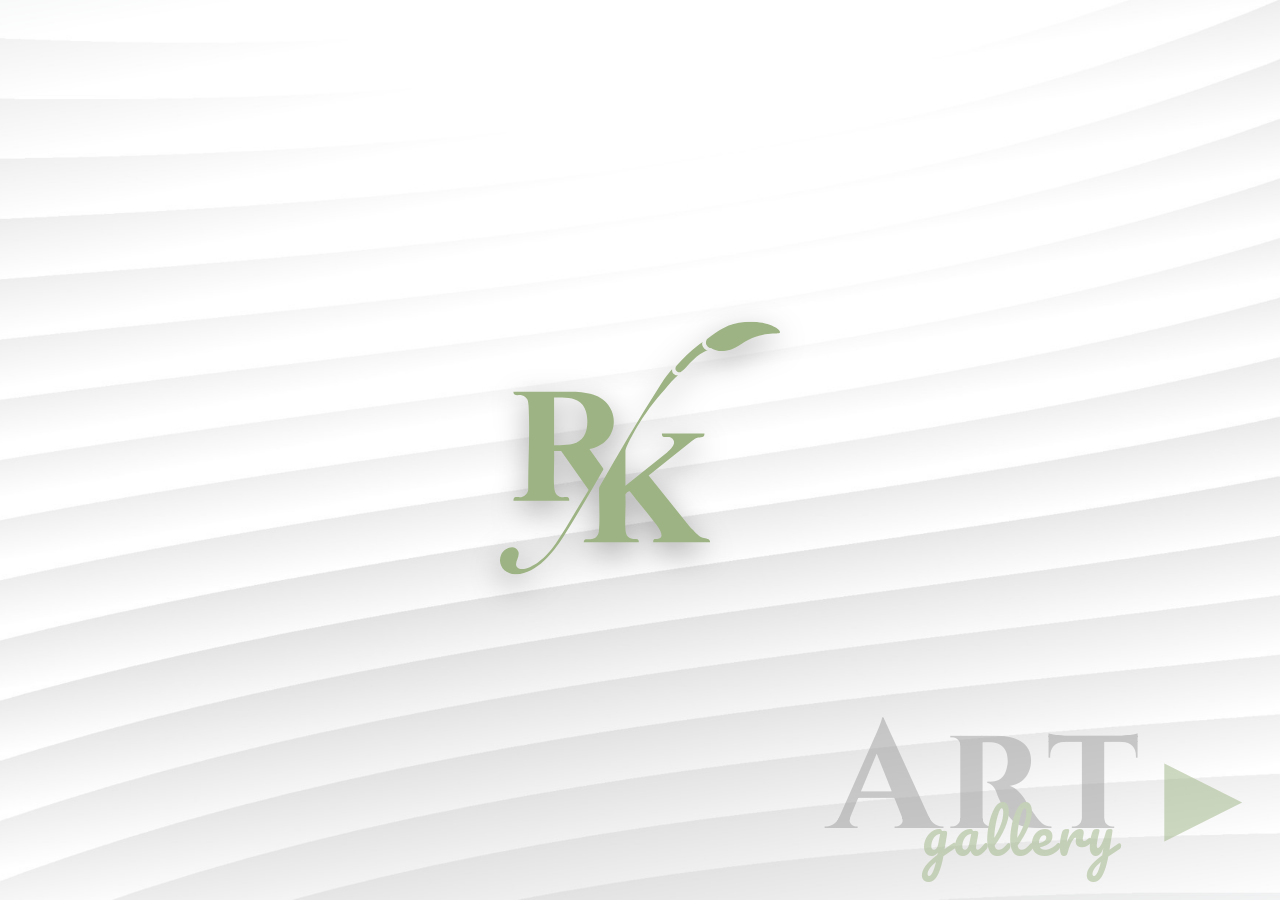
==== index.html @ e7fe12ae "IOS chnages hopefully" ====
<!DOCTYPE html>
<html lang="en">
<head>
    <meta charset="UTF-8" />
    <meta name="viewport" content="width=device-width, initial-scale=1.0" />
    <title>Rachel Klompas Art & Design</title>
    <link rel="stylesheet" href="style.css" />
   <link href="https://fonts.googleapis.com/css2?family=Cinzel:wght@400;600;700&family=Montserrat:wght@300;400;500;600&family=Pacifico&display=swap" rel="stylesheet">
   <meta name="format-detection" content="telephone=no, date=no, email=no, address=no">
</head>
<body class="index-body"> 
    
    <div class="global-fixed-bg"></div>

    <div class="split-container">

        <a href="gallery.html" class="split-panel art-panel">
            <div class="panel-content">
                <div class="main-word-row">
                    <div class="text-stack">
                        <h2>Art</h2>
                        <h3 class="sub-word">Gallery</h3>
                    </div>
                    <span class="arrow">&#9654;&#xFE0E;</span>
                </div>
            </div>
        </a>

        <div class="center-logo" id="main-logo">
            <svg id="Layer_1" data-name="Layer 1" xmlns="http://www.w3.org/2000/svg" viewBox="0 0 230.53 207.94">
              
              <g class="logo-design-half">
                  <path d="M91.86,73.23c-5.23-13.07-19.35-15.22-31.85-15.64H11.11c-.42,4.13,4.03,2.46,6.64,2.88,1.78.31,4.08,1.94,4.81,3.61.73,1.62.94,4.92,1.05,6.8,1.1,22.07-.58,45.34-.37,67.47-.21,2.88-3.03,5.6-5.81,6.07-2.72.42-6.69-1.31-6.33,2.88h45.92c.31-4.13-3.4-2.51-6.07-2.82-5.18-.68-6.17-4.71-6.43-9.2-.58-9.41.42-19.4,0-28.92h5.81l22.54,31.9-.05.58c-8.47,13.55-16.26,27.88-25.16,41.11-4.6,6.96-9.62,13.39-16.47,18.25-3.61,2.51-12.97,7.95-16.84,4.13-3.61-3.56,2.67-8.73.63-13.44-2.72-6.12-11.51-2.61-13.81,2.41-4.03,8.84,2.82,17.26,12.24,16.63,17.26-1.1,30.18-17.78,38.75-30.96,11.66-17.94,22.17-36.71,32.95-55.23l-.26-1.15-11.24-15.79c15.17-2.41,24.16-16.94,18.25-31.54ZM69.01,94.36c-5.23,8.21-15.95,7.22-24.48,7.27v-39.33c7.9.05,17.99-.73,23.43,6.07,4.97,6.22,5.23,19.4,1.05,25.99Z"/>
                  <path d="M167.12,16.45s-2.3,1.6-3.98,2.86c-6.59,4.92-12.48,10.96-17.66,16.76-.74.69-1.65,2.65-.37,4.21,2.14,2.6,4.09.85,4.51.51,2.2-1.87,2.56-2.39,3.86-3.6,3.14-2.93,8.21-9.87,17.1-13.64.21-.05.15-.26.36-.31,0,0-1.74.72-3.55-2.26-1.89-3.11-.28-4.53-.28-4.53Z"/>
              </g>

              <g class="logo-art-half">
                  <path d="M125.91,163.56c-6.07-7.95-12.66-15.48-18.72-23.48-.63-1.67-3.82,1.57-3.92,2.04.52,9.41-.63,19.46,0,28.76.26,3.92,1.31,7.01,5.54,7.9,2.35.52,5.81-.89,5.44,2.88h-45.34c.21-3.61,2.82-2.25,5.44-2.51,3.97-.42,6.69-2.61,7.06-6.69,1.05-11.56,0-23.95.16-35.62l.26-.84c16-27.88,32.06-55.75,49.47-82.74,3.61-5.65,5.91-9.18,10.52-14.35,0,0-.49,2.29.78,3.63,1.7,1.8,3.93,1.6,3.93,1.6-5.81,5.02-8.47,9.19-13.23,14.41-9.04,9.9-17.63,22.86-24.11,34.47-1.31,2.35-5.91,10.93-5.91,13.18v28.92l34.26-27.51c2.41-2.46,7.69-6.54,5.13-10.46-.58-.94-2.3-1.99-3.4-2.2-2.72-.58-6.12,1.2-5.96-2.98h34.99c.37,3.92-3.35,2.77-5.91,3.61-1.46.47-2.88,1.62-4.18,2.41l-35.82,28.55,34.2,42.62c3.24,2.88,6.22,7.16,10.3,8.79,2.61.99,6.07.26,6.12,3.71h-46.86c-.21-3.61,1.83-2.41,4.08-2.93,7.37-1.67-2.2-12.39-4.29-15.17Z"/>
                  <path d="M170.48,19.85c1.85,2.38,2.95,1.66,4.2,2.35,3.55,1.95,11.85,4.46,23.77-3.7,17.21-11.82,31.17-7.64,32.01-9.73,1.1-2.93-11.51-10.04-28.76-8.58-14.02,1.2-21.29,6.49-31.17,14.07,0,0-2.17,2.86-.05,5.58Z"/>
              </g>
              
            </svg>
        </div>
        
    </div>
    

    <script src="index.js"></script>
</body>
</html>
---- style.css ----
:root {
    --bg-color: #fdfdfd;
    --text-color: #111111;
    --brand-green: #9db383;
    --brand-grey: #626262; 
}

/* Force iOS to respect your Mahogany/Brand colors on all text and links */
a, button, p, h1, h2, span, div {
    color: inherit;
    text-decoration: none;
    -webkit-text-fill-color: initial; /* Overrides iOS specific text fills */
}

* {
    margin: 0;
    padding: 0;
    box-sizing: border-box;
}

html, body {
    width: 100%;
    background: var(--bg-color);
    color: var(--text-color);
    font-family: 'Montserrat', sans-serif;
    overflow-x: hidden; 
}

h1, h2, h3, h4, h5, h6 {
    font-family: 'Cinzel', serif;
    color: var(--brand-green);
}

/* =========================================
   GLOBAL FIXED BACKGROUND (ALL PAGES)
   ========================================= */
.global-fixed-bg {
    position: fixed;
    top: 0; left: 0;
    width: 100vw; height: 100vh;
    z-index: 0; /* Sits at the very back of every page */
    display: flex;
    align-items: center; justify-content: center;
    background-image: url('./Paintings/background.jpg'); /* KEEP YOUR FILE NAME HERE */
    background-size: cover;
    background-position: center;
    background-repeat: no-repeat;
}

/* =========================================
   GLOBAL BACK BUTTON
   ========================================= */
.back-home-btn {
    position: fixed;
    top: 30px;
    left: 40px;
    
    /* THE FIXES: */
    z-index: 9000; /* Bumped WAY up to bypass the 3D viewport and Gallery containers */
    pointer-events: auto; /* Strictly forces the browser to register clicks here */
    cursor: pointer;
    
    text-decoration: none;
    display: flex;
    align-items: center;
    gap: 8px;
    font-family: 'Cinzel', serif;
    font-size: 1.2rem;
    color: var(--brand-green);
    font-weight: 700;
    letter-spacing: 2px;
    transition: color 0.3s ease, transform 0.3s ease;
}

/* Hover Effect */
.back-home-btn:hover {
    color: var(--brand-green);
    transform: translateX(-5px); 
}

/* Mobile sizing */
@media (max-width: 768px) {
    .back-home-btn {
        top: 20px;
        left: 20px;
        font-size: 1rem;
    }
}

/* =========================================
   GALLERY PAGE STYLES
   ========================================= */
#gallery-container {
    position: relative;
    z-index: 1; /* Ensures the art scrolls ON TOP of the fixed image */
    display: flex; flex-direction: column; width: 100%; padding: 50px 0; 
}

.bg-watermark {
    font-size: 16vw; 
    letter-spacing: 5px;
    opacity: 0.05; 
    color: var(--brand-green);
    font-family: 'Cinzel', serif;
    white-space: nowrap;
    user-select: none;
}

.bg-title { 
    position: absolute; 
    top: 50%; 
    left: 50%; 
    transform: translate(-50%, -50%); 
    font-size: 16vw; 
    letter-spacing: 5px; 
    opacity: 0.1; 
    color: var(--brand-grey); 
    font-family: 'Cinzel', serif; 
    z-index: 0; 
    white-space: nowrap; 
    pointer-events: none; 
    user-select: none; 
}

.art-panel { position: relative; width: 100vw; min-height: 90vh; display: flex; align-items: center; justify-content: center; padding: 4rem 0; }
.art-bounding-box { display: flex; align-items: center; justify-content: space-between; width: 95%; max-width: 1600px; padding: 0 2rem; }
.art-bounding-box.reverse { flex-direction: row-reverse; }

.image-carousel { 
    position: relative; 
    z-index: 2; 
    width: 55%; 
    height: 80vh; 
    display: flex; 
    justify-content: center; 
    align-items: center; 
}

.art-image { max-height: 100%; max-width: 100%; object-fit: contain; box-shadow: 0 20px 50px rgba(0, 0, 0, 0.15); border-radius: 4px; cursor: pointer; transition: transform 0.3s ease; }
.art-image:hover { transform: scale(1.02); }

.museum-plaque { 
    position: relative;
    z-index: 2; 
    width: 35%; 
    background: rgba(255,255,255,0.9); 
    border-left: 4px solid var(--brand-green); 
    box-shadow: 0 10px 40px rgba(0, 0, 0, 0.08); 
    padding: 4rem; 
    backdrop-filter: blur(5px); 
}
.museum-plaque h2 { font-family: 'Cinzel', serif; color: var(--brand-green); margin-bottom: 1rem; font-size: 3rem; }
.museum-plaque p { font-family: 'Montserrat', sans-serif; color: var(--brand-green); margin: 0; font-size: 1.5rem; font-weight: 500; }

/* --- UNIFIED NAVIGATION ARROWS --- */
.nav-arrow {
    background-color: var(--brand-green);
    color: var(--brand-grey);
    width: 60px;
    height: 60px;
    display: flex;
    justify-content: center;
    align-items: center;
    border-radius: 50%;
    cursor: pointer;
    font-size: 30px;
    transition: all 0.3s ease;
    user-select: none;
    box-shadow: 0 4px 10px rgba(0,0,0,0.15); 
}
.nav-arrow:hover {
    background-color: var(--brand-grey);
    color: var(--brand-green);
    transform: scale(1.05); 
}
.carousel-btn { position: absolute; top: 50%; z-index: 5; opacity: 0; }
.image-carousel:hover .carousel-btn { opacity: 1; }
.prev-btn { left: 15px; }
.next-btn { right: 15px; }

@media (max-width: 1024px) {
    .art-bounding-box, .art-bounding-box.reverse { flex-direction: column; gap: 2rem; }
    .image-carousel, .museum-plaque { width: 100%; height: auto; }
    .art-image { max-height: 60vh; }
    .museum-plaque { border-left: none; border-top: 4px solid var(--brand-green); padding: 2.5rem; }
}

/* =========================================
   NEW FULL-PAGE MODAL
   ========================================= */
.modal { 
    display: none; position: fixed; z-index: 9999; 
    left: 0; top: 0; width: 100vw; height: 100vh; 
    background-color: var(--bg-color); 
    overflow: hidden; 
}
.modal-bg-title {
    position: absolute; top: 50%; left: 50%; transform: translate(-50%, -50%);
    font-size: 18vw; font-family: 'Cinzel', serif; color: var(--brand-green);
    opacity: 0.05; z-index: 0; pointer-events: none; white-space: nowrap;
}
.modal-layout { display: flex; width: 100%; height: 100%; position: relative; z-index: 1; }
.modal-image-container { 
    width: 65%; height: 100%; display: flex; 
    justify-content: center; align-items: center; 
    padding: 4rem; position: relative;
}
#modalImage { max-width: 100%; max-height: 90vh; box-shadow: 0 20px 50px rgba(0, 0, 0, 0.2); }
.modal-plaque { 
    width: 35%; height: 100%; display: flex; flex-direction: column; 
    justify-content: center; padding: 4rem 6rem; 
    background: url('./Paintings/background.jpg'); border-left: 4px solid var(--brand-green); 
    box-shadow: -10px 0 30px rgba(0,0,0,0.05);
}
.modal-plaque h2 { font-size: 3.5rem; margin-bottom: 1.5rem; }
.modal-plaque p { font-size: 1.2rem; margin-bottom: 1rem; color: var(--text-color); font-weight: 500; }
.close { position: absolute; top: 30px; right: 40px; color: var(--brand-green); font-size: 60px; z-index: 10000; cursor: pointer; }
.modal-nav { 
    position: absolute; top: 50%; left: 0; width: 100%; 
    display: flex; justify-content: space-between; 
    transform: translateY(-50%); padding: 0 40px; z-index: 10; pointer-events: none; 
}
.modal-nav .nav-arrow { pointer-events: auto; }

@media (max-width: 1024px) {
    .modal { overflow-y: auto; }
    .modal-layout { flex-direction: column; height: auto; min-height: 100vh; }
    .modal-image-container { width: 100%; height: 60vh; padding: 4rem 1rem 2rem 1rem; }
    .modal-plaque { 
        width: 100%; height: auto; border-left: none; border-top: 4px solid var(--brand-green); 
        padding: 3rem 2rem; align-items: center; text-align: center; 
    }
    .modal-plaque h2 { font-size: 2.5rem; }
    .modal-bg-title { font-size: 26vw; top: 30%; }
    .close { 
        top: 15px; right: 20px; font-size: 50px; background: rgba(253, 253, 253, 0.7); 
        border-radius: 50%; width: 50px; height: 50px; display: flex; 
        justify-content: center; align-items: center; line-height: 1; 
    }
    .modal-nav { padding: 0 10px; }
}

/* =========================================
   INDEX PAGE STYLES (STRICTLY ISOLATED)
   ========================================= */
.index-body { margin: 0; overflow: hidden !important; height: 100vh !important; }
.index-body .split-container { position: relative; width: 100vw; height: 100vh; background-color: transparent; }
.index-body .split-panel { position: absolute; display: block; text-decoration: none; cursor: pointer; }
.index-body .design-panel { top: 0; left: 0; width: 50%; height: 100vh; z-index: 1; }
.index-body .art-panel { top: 0; right: 0; width: 50%; height: 100vh; z-index: 1; }

.index-body .panel-content { position: absolute; pointer-events: none; opacity: 0.5; white-space: nowrap; }
.index-body .main-word-row { display: flex; align-items: center; gap: 1.5vw; }
.index-body .text-stack { display: flex; flex-direction: column; align-items: flex-end; position: relative; }

.index-body .panel-content h2 { font-family: 'Cinzel', serif; color: #9c9c9c; margin: 0; line-height: 0.9; letter-spacing: 5px; position: relative; z-index: 1; transition: color 0.3s ease; }
.index-body .panel-content h3 { 
    font-family: 'Pacifico', cursive; 
    font-weight: 500; 
    letter-spacing: 4px; 
    text-transform: lowercase; /* Turns it into "baby letters" */
    color: var(--brand-grey); 
    position: relative; 
    z-index: 2; 
    transition: color 0.3s ease; /* Pulls the text slightly higher on the page */
    color: var(--brand-green);
}
.index-body .panel-content .arrow { font-family: 'Cinzel', serif; color: var(--brand-grey); transition: color 0.3s ease; }

.index-body .design-panel .panel-content { top: 2%; left: 3vw; }
.index-body .art-panel .panel-content { bottom: 2%; right: 3vw; }

.index-body .design-panel h2 { font-size: 8vw; }
.index-body .design-panel h3 { font-size: 4.5vw; margin-top: -5.5vw; margin-right: 2vw; } 
.index-body .design-panel .arrow { font-size: 8vw; }

.index-body .art-panel h2 { font-size: 12vw; }
.index-body .art-panel h3 { font-size: 4.5vw; margin-top: -5.5vw; margin-right: 2vw; } 
.index-body .art-panel .arrow { font-size: 8vw; }

.index-body .design-panel:hover h2, .index-body .design-panel:hover h3, .index-body .design-panel:hover .arrow { color: var(--brand-green); }
.index-body .art-panel:hover h2, .index-body .art-panel:hover h3, .index-body .art-panel:hover .arrow { color: var(--brand-green); }

.index-body .center-logo { position: absolute; top: 50%; left: 50%; transform: translate(-50%, -50%); z-index: 10; width: 280px; pointer-events: none; }
.index-body .center-logo svg { width: 100%; height: auto; filter: drop-shadow(0px 10px 15px rgba(0,0,0,0.3)); }
.index-body .center-logo svg path { fill: var(--brand-green); transition: fill 0.3s ease; }
.index-body .center-logo.hover-design .logo-design-half path { fill: var(--brand-grey); }
.index-body .center-logo.hover-art .logo-art-half path { fill: var(--brand-grey); }

@media (max-width: 768px) {
    .index-body .design-panel { top: 0; left: 0; width: 100vw; height: 50vh; }
    .index-body .art-panel { top: 50vh; left: 0; width: 100vw; height: 50vh; }
    .index-body .center-logo { width: 180px; }
    .index-body .design-panel h2 { font-size: 14vw; }
    .index-body .design-panel h3 { font-size: 3vw; margin-top: -2.5vw; margin-right: 2vw; }
    .index-body .design-panel .arrow { font-size: 7vw; }
    .index-body .art-panel h2 { font-size: 26vw; }
    .index-body .art-panel h3 { font-size: 5vw; margin-top: -4.5vw; margin-right: 3vw; }
    .index-body .art-panel .arrow { font-size: 12vw; }
    .index-body .design-panel .panel-content { top: auto; bottom: 100px; left: 50%; transform: translateX(-50%); }
    .index-body .art-panel .panel-content { bottom: auto; top: 100px; right: auto; left: 50%; transform: translateX(-50%); }
    .index-body .main-word-row { gap: 3vw; } 
}

@keyframes slideInLeft { from { transform: translateX(-100px); opacity: 0; } to { transform: translateX(0); opacity: 1; } }
@keyframes slideInRight { from { transform: translateX(100px); opacity: 0; } to { transform: translateX(0); opacity: 1; } }
.index-body .design-panel .main-word-row { animation: slideInLeft 1.2s cubic-bezier(0.2, 0.8, 0.2, 1) forwards; }
.index-body .art-panel .main-word-row { animation: slideInRight 1.2s cubic-bezier(0.2, 0.8, 0.2, 1) forwards; }

/* =========================================
   GLOBAL CONTACT WIDGET
   ========================================= */

/* --- THE ANIMATED GREETING --- */
.contact-greeting {
    position: absolute;
    right: 75px; /* Sits exactly to the left of the 60px bubble */
    bottom: 10px;
    background-color: var(--brand-mahogany);
    color: var(--brand-brass);
    padding: 12px 20px;
    border-radius: 20px;
    border-bottom-right-radius: 4px; /* Gives it a speech-bubble tail */
    font-family: 'Montserrat', sans-serif;
    font-weight: 500;
    font-size: 0.95rem;
    white-space: nowrap;
    box-shadow: 0 5px 15px rgba(0,0,0,0.15);
    pointer-events: none; /* User clicks pass through it */
    
    /* Animation initial state */
    opacity: 0;
    transform: translateX(30px) scale(0.8);
    transform-origin: right bottom;
    transition: all 0.6s cubic-bezier(0.175, 0.885, 0.32, 1.275);
}

.contact-greeting.show {
    opacity: 1;
    transform: translateX(0) scale(1);
}
#contact-widget-container { position: fixed; bottom: 30px; right: 30px; z-index: 100000; display: flex; flex-direction: column; align-items: flex-end; pointer-events: none; }
.contact-bubble { width: 60px; height: 60px; background-color: var(--brand-green); border-radius: 50%; display: flex; justify-content: center; align-items: center; box-shadow: 0 10px 20px rgba(0,0,0,0.2); cursor: pointer; pointer-events: auto; transition: transform 0.3s ease, background-color 0.3s ease, opacity 0.5s ease; opacity: 0; transform: translateY(20px); }
.contact-bubble.show { opacity: 1; transform: translateY(0); }
.contact-bubble:hover { background-color: #8b8b8b; color: var(--brand-green); border-color: var(--brand-green); }
.contact-bubble svg { width: 30px; height: 30px; }

.contact-popup { width: 300px; background-color: #ffffff; border-radius: 8px; box-shadow: 0 15px 40px rgba(0,0,0,0.2); margin-bottom: 20px; overflow: hidden; pointer-events: auto; display: none; opacity: 0; transform: translateY(10px); transition: opacity 0.3s ease, transform 0.3s ease; }
.contact-popup.open { display: block; opacity: 1; transform: translateY(0); }
.contact-header { background-color: var(--brand-green); padding: 15px 20px; display: flex; justify-content: space-between; align-items: center; }
.contact-header h3 { color: var(--brand-grey); font-size: 1rem; margin: 0; letter-spacing: 1px; }
#close-popup { color: #ffffff; font-size: 24px; cursor: pointer; line-height: 1; }
.contact-body { padding: 20px; background-color: var(--bg-color); }
#contact-message { width: 100%; height: 100px; padding: 10px; border: 1px solid #ddd; border-radius: 4px; font-family: 'Montserrat', sans-serif; font-size: 0.9rem; resize: none; margin-bottom: 15px; }
#contact-message:focus { outline: none; border-color: var(--brand-green); }
.contact-actions { display: flex; gap: 10px; }
.action-btn { flex: 1; padding: 10px; border: none; border-radius: 4px; font-family: 'Montserrat', sans-serif; font-weight: 600; cursor: pointer; color: #ffffff; transition: filter 0.2s ease; }
.action-btn:hover { filter: brightness(1.1); }
.wa-btn { background-color: #25D366; } 
.email-btn { background-color: var(--brand-grey); }

/* =========================================
   DESIGN PAGE STYLES (3D TUNNEL & MASONRY)
   ========================================= */

.design-body { margin: 0; overflow-x: hidden; }

/* The 3D Room */
#viewport {
    position: fixed; top: 0; left: 0;
    width: 100vw; height: 100vh;
    perspective: 800px; /* Creates the 3D depth */
    overflow: hidden;
    z-index: 1; 
}

/* The Camera moving through the room */
#camera {
    width: 100%; height: 100%; position: absolute;
    transform-style: preserve-3d;
}

/* --- THE TEXT MASK EFFECT --- */
.project-panel {
    position: absolute;
    top: 50%; left: 50%;
    width: 60vh; 
    height: 60vh;
    margin-left: -30vh; 
    margin-top: -30vh;  
    cursor: pointer;
    
    /* ADD/UPDATE: Ensure box-shadow is part of the transition for smoothness */
    transition: filter 0.3s ease, transform 0.3s ease, box-shadow 0.3s ease;
    
    opacity: 0; 
    box-shadow: 0 20px 40px rgba(0,0,0,0.2); /* Subtle initial shadow */
    border-radius: 4px;
}

/* UPDATE: Make the shadow darker and larger on hover */
.project-panel:hover { 
    filter: brightness(1.1); /* Optional: a tiny bit of extra glow */
    box-shadow: 0 40px 80px rgba(0,0,0,0.6); /* MUCH darker and deeper shadow */
    transform: scale(1.02); /* Slight lift effect */
}

/* The blurred background layer */
.blur-bg {
    position: absolute; top: 0; left: 0;
    width: 100%; height: 100%;
    background-size: cover; background-position: center;
    
    /* THE FIX: Removed brightness(0.5) to keep it light */
    filter: blur(15px) brightness(0.8);
    
    border-radius: 4px;
    z-index: 1;
}

/* The container holding the sharp background */
.sharp-text {
    position: absolute; top: 0; left: 0;
    width: 100%; height: 100%;
    display: flex; justify-content: center; align-items: center;
    background-size: cover; background-position: center;
    
    /* These create the text mask */
    background-clip: text;
    -webkit-background-clip: text;
    
    z-index: 2;
}

/* FIX: Stripping the global brown color so the sharp image shows through! */
.sharp-text h2 {
    color: transparent !important; /* CRUCIAL: Overrides the global brown */
    -webkit-text-fill-color: transparent !important; /* CRUCIAL for Chrome/Safari */
    font-family: 'Cinzel', serif;
    font-size: 8vh; /* Scaled perfectly for the square */
    font-weight: 700;
    letter-spacing: 6px;
    margin: 0;
    text-align: center;
    width: 90%; /* Prevents long words from spilling out of the square */
}


/* --- OPTION B: MASONRY MODAL STYLES --- */
.masonry-content-wrapper {
    width: 100%; height: 100%;
    overflow-y: auto; 
    padding: 6rem 4rem;
    position: relative;
    z-index: 2;
}

.masonry-header { text-align: center; margin-bottom: 4rem; }
.masonry-header h1 { font-size: 4rem; color: var(--brand-green); margin-bottom: 1rem; }
.masonry-header p { font-size: 1.2rem; color: var(--text-color); max-width: 600px; margin: 0 auto; }

.masonry-grid {
    column-count: 3; 
    column-gap: 2rem;
    max-width: 1400px;
    margin: 0 auto;
}

.masonry-grid img {
    width: 100%; margin-bottom: 2rem; border-radius: 4px;
    box-shadow: 0 10px 30px rgba(0,0,0,0.15); break-inside: avoid; 
}

.close-masonry {
    position: fixed; top: 30px; right: 40px; 
    color: var(--brand-green); font-size: 60px; 
    z-index: 10000; cursor: pointer;
}

/* =========================================
   MOBILE MODAL OVERLAP FIX (< 768px)
   ========================================= */
@media (max-width: 768px) {
    /* 1. The Screen Setup */
    .modal-layout {
        display: flex !important;
        flex-direction: column !important;
        height: 100dvh !important; /* Locks to exact phone screen height */
        overflow: hidden !important; 
    }

    /* 2. The Image Stage (Absorbs ALL leftover space) */
    .modal-image-container {
        flex: 1 1 0% !important; /* The 0% forces it to calculate height based on leftover space */
        width: 100% !important;
        min-height: 0 !important; 
        display: flex !important;
        justify-content: center !important;
        align-items: center !important;
        padding: 70px 15px 15px 15px !important; /* Top padding clears the close button */
    }

    /* 3. The Image (Never squashes) */
    #modalImage {
        max-width: 100% !important;
        max-height: 100% !important;
        width: auto !important;
        height: auto !important;
        object-fit: contain !important;
        box-shadow: 0 10px 30px rgba(0,0,0,0.15) !important;
    }

    /* 4. The Text Plaque (Hugs the text EXACTLY) */
    .modal-plaque {
        flex: 0 0 auto !important; /* Sizes exactly to the content, no bigger */
        width: 100% !important;
        height: auto !important;
        display: block !important; /* Overrides the desktop flex centering */
        padding: 20px 20px 30px 20px !important; /* Removed the giant 100px empty space */
        text-align: center !important;
        background: var(--bg-color) !important; /* Ensures text is readable over the background */
        max-height: 40vh !important; /* If text is super long, it becomes scrollable here */
        overflow-y: auto !important;
    }

    /* Mobile Typography Adjustments */
    .modal-plaque h2 {
        font-size: 2rem !important;
        margin-bottom: 0.5rem !important;
    }

    .modal-plaque p {
        font-size: 1rem !important;
        margin-bottom: 0.5rem !important;
    }
}
/* =========================================
   NEWSLETTER MODAL
   ========================================= */
.newsletter-overlay {
    z-index: 9999999;
    display: none; /* Controlled by JS */
    position: fixed;
    top: 0;
    left: 0;
    width: 100%;
    height: 100%;
    background-color: rgba(0,0,0,0.6);
    backdrop-filter: blur(8px);
}

.newsletter-box {
    position: absolute;
    top: 50%;
    left: 50%;
    transform: translate(-50%, -50%);
    width: 90%;
    max-width: 450px;
    background: var(--brand-grey); /* Brand Grey */
    border: 2px solid var(--brand-green); /* Brand Green */
    border-radius: 4px;
    padding: 40px 30px;
    text-align: center;
    box-shadow: 0 25px 50px rgba(0,0,0,0.7);
}

.newsletter-title {
    font-family: 'Cinzel', serif;
    color: #9db383;
    margin-bottom: 12px;
    font-size: 1.8rem;
    letter-spacing: 2px;
}

.newsletter-text {
    font-family: 'Montserrat', sans-serif;
    color: #d1d1d1;
    margin-bottom: 30px;
    font-size: 0.9rem;
    line-height: 1.6;
}

/* Exit Buttons */
.newsletter-close-x {
    position: absolute;
    top: 10px;
    right: 15px;
    color: #888;
    font-size: 28px;
    cursor: pointer;
    transition: color 0.3s;
}

.newsletter-close-btn {
    background: none;
    border: none;
    color: #888;
    font-family: 'Montserrat', sans-serif;
    font-size: 0.8rem;
    cursor: pointer;
    text-decoration: underline;
    transition: color 0.3s;
}

/* Hover effects for both exit options */
.newsletter-close-x:hover,
.newsletter-close-btn:hover {
    color: #9db383;
}

.kit-placeholder {
    min-height: 60px;
    margin-bottom: 20px;
    color: #888;
    font-style: italic;
    font-size: 0.8em;
}
/* =========================================
   MOBILE FIXES (Phones < 768px) - NUCLEAR VERSION
   ========================================= */

/* 1. THE ARROW EMOJI FIX */
.arrow, 
.index-body .panel-content .arrow {
    color: transparent !important; 
    text-shadow: 0 0 0 var(--brand-green) !important; 
    -webkit-text-fill-color: transparent !important; 
    font-variant-emoji: text !important;
}

@media (max-width: 768px) {
    
    /* 2. THE DESCRIPTIVE PLAQUE FIX */
    .art-panel {
        height: 100dvh !important; 
        padding: 2rem 0 !important; 
    }

    .art-bounding-box {
        height: 100% !important;
        justify-content: center !important;
        gap: 15px !important; 
    }

    .art-image {
        max-height: 45vh !important; 
        width: auto !important;
    }

    .museum-plaque {
        width: 100% !important;
        max-height: 35vh !important; 
        overflow-y: auto !important; 
        -webkit-overflow-scrolling: touch !important; 
        padding: 1.5rem !important; 
    }
    
    .museum-plaque h2 {
        font-size: 2rem !important; 
        margin-bottom: 0.5rem !important;
    }

    .museum-plaque p {
        font-size: 1.1rem !important;
    }

    /* 3. THE "HI..." CONTACT GREETING FIX */
    .contact-greeting {
        white-space: normal !important; 
        max-width: 65vw !important; 
        right: 70px !important; 
        bottom: 15px !important;
        text-align: right !important; 
    }
    
    .contact-popup {
        width: 85vw !important; 
        max-width: 320px !important;
        right: 0 !important;
    }
}
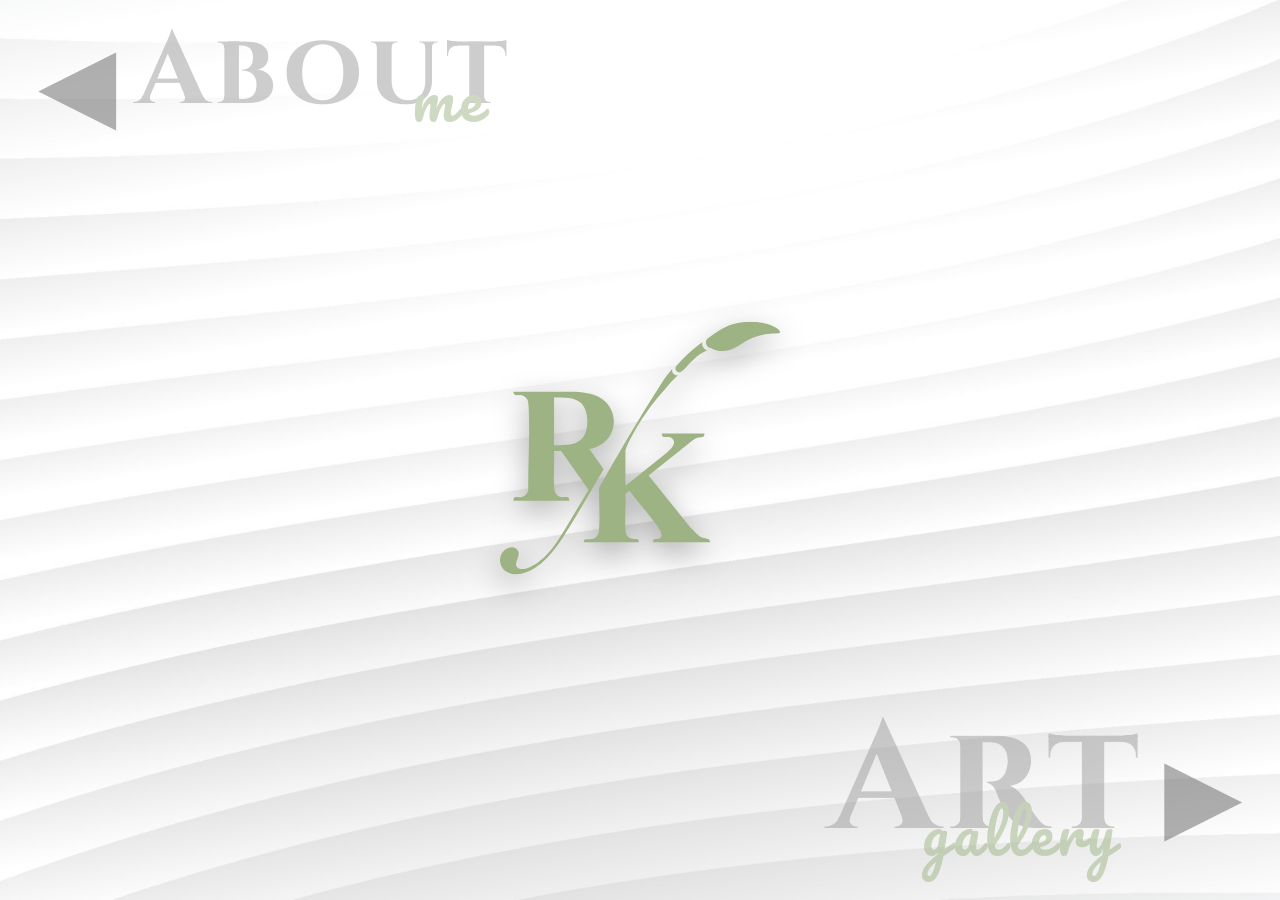
==== commit 3dc776a1: "Updated" ====
--- a/index.html
+++ b/index.html
@@ -6,7 +6,6 @@
     <title>Rachel Klompas Art & Design</title>
     <link rel="stylesheet" href="style.css" />
    <link href="https://fonts.googleapis.com/css2?family=Cinzel:wght@400;600;700&family=Montserrat:wght@300;400;500;600&family=Pacifico&display=swap" rel="stylesheet">
-   <meta name="format-detection" content="telephone=no, date=no, email=no, address=no">
 </head>
 <body class="index-body"> 
     
@@ -14,6 +13,20 @@
 
     <div class="split-container">
 
+        <!-- New About Me Panel (Top Left) -->
+        <a href="aboutMe.html" class="split-panel about-panel">
+            <div class="panel-content">
+                <div class="main-word-row">
+                    <span class="arrow">&#9664;</span>
+                    <div class="text-stack">
+                        <h2>About</h2>
+                        <h3 class="sub-word">Me</h3>
+                    </div>
+                </div>
+            </div>
+        </a>
+
+        <!-- Existing Art Gallery Panel (Bottom Right) -->
         <a href="gallery.html" class="split-panel art-panel">
             <div class="panel-content">
                 <div class="main-word-row">
@@ -21,7 +34,7 @@
                         <h2>Art</h2>
                         <h3 class="sub-word">Gallery</h3>
                     </div>
-                    <span class="arrow">&#9654;&#xFE0E;</span>
+                    <span class="arrow">&#9654;</span>
                 </div>
             </div>
         </a>
@@ -44,7 +57,6 @@
         
     </div>
     
-
     <script src="index.js"></script>
 </body>
 </html>
--- a/style.css
+++ b/style.css
@@ -3,13 +3,6 @@
     --text-color: #111111;
     --brand-green: #9db383;
     --brand-grey: #626262; 
-}
-
-/* Force iOS to respect your Mahogany/Brand colors on all text and links */
-a, button, p, h1, h2, span, div {
-    color: inherit;
-    text-decoration: none;
-    -webkit-text-fill-color: initial; /* Overrides iOS specific text fills */
 }
 
 * {
@@ -38,10 +31,10 @@
     position: fixed;
     top: 0; left: 0;
     width: 100vw; height: 100vh;
-    z-index: 0; /* Sits at the very back of every page */
+    z-index: 0; 
     display: flex;
     align-items: center; justify-content: center;
-    background-image: url('./Paintings/background.jpg'); /* KEEP YOUR FILE NAME HERE */
+    background-image: url('./Paintings/background.jpg'); 
     background-size: cover;
     background-position: center;
     background-repeat: no-repeat;
@@ -54,12 +47,9 @@
     position: fixed;
     top: 30px;
     left: 40px;
-    
-    /* THE FIXES: */
-    z-index: 9000; /* Bumped WAY up to bypass the 3D viewport and Gallery containers */
-    pointer-events: auto; /* Strictly forces the browser to register clicks here */
+    z-index: 9000; 
+    pointer-events: auto; 
     cursor: pointer;
-    
     text-decoration: none;
     display: flex;
     align-items: center;
@@ -72,13 +62,11 @@
     transition: color 0.3s ease, transform 0.3s ease;
 }
 
-/* Hover Effect */
 .back-home-btn:hover {
     color: var(--brand-green);
     transform: translateX(-5px); 
 }
 
-/* Mobile sizing */
 @media (max-width: 768px) {
     .back-home-btn {
         top: 20px;
@@ -92,7 +80,7 @@
    ========================================= */
 #gallery-container {
     position: relative;
-    z-index: 1; /* Ensures the art scrolls ON TOP of the fixed image */
+    z-index: 1; 
     display: flex; flex-direction: column; width: 100%; padding: 50px 0; 
 }
 
@@ -123,7 +111,7 @@
 }
 
 .art-panel { position: relative; width: 100vw; min-height: 90vh; display: flex; align-items: center; justify-content: center; padding: 4rem 0; }
-.art-bounding-box { display: flex; align-items: center; justify-content: space-between; width: 95%; max-width: 1600px; padding: 0 2rem; }
+.art-bounding-box { position: relative; display: flex; align-items: center; justify-content: space-between; width: 95%; max-width: 1600px; padding: 0 2rem; }
 .art-bounding-box.reverse { flex-direction: row-reverse; }
 
 .image-carousel { 
@@ -151,8 +139,8 @@
 }
 .museum-plaque h2 { font-family: 'Cinzel', serif; color: var(--brand-green); margin-bottom: 1rem; font-size: 3rem; }
 .museum-plaque p { font-family: 'Montserrat', sans-serif; color: var(--brand-green); margin: 0; font-size: 1.5rem; font-weight: 500; }
-
-/* --- UNIFIED NAVIGATION ARROWS --- */
+.museum-plaque h3 { font-family: 'Cinzel', serif; color: var(--brand-green); margin: 0; font-size: 2rem; }
+
 .nav-arrow {
     background-color: var(--brand-green);
     color: var(--brand-grey);
@@ -178,11 +166,33 @@
 .prev-btn { left: 15px; }
 .next-btn { right: 15px; }
 
+/* =========================================
+   STATUS OVERLAY (SOLD / MESSAGE)
+   ========================================= */
+.status-overlay {
+    position: absolute;
+    top: 40px;
+    left: -20px;
+    background-color: rgba(157, 179, 131, 0.95);
+    color: #ffffff;
+    padding: 15px 50px;
+    font-family: 'Cinzel', serif;
+    font-size: 1.8rem;
+    font-weight: 700;
+    letter-spacing: 4px;
+    text-transform: uppercase;
+    z-index: 10; 
+    pointer-events: none; 
+    box-shadow: 0 5px 20px rgba(0,0,0,0.25);
+    transform: rotate(-3deg);
+}
+
 @media (max-width: 1024px) {
     .art-bounding-box, .art-bounding-box.reverse { flex-direction: column; gap: 2rem; }
     .image-carousel, .museum-plaque { width: 100%; height: auto; }
     .art-image { max-height: 60vh; }
     .museum-plaque { border-left: none; border-top: 4px solid var(--brand-green); padding: 2.5rem; }
+    .status-overlay { top: 10px; left: 0px; font-size: 1.2rem; padding: 10px 30px; }
 }
 
 /* =========================================
@@ -239,14 +249,13 @@
     }
     .modal-nav { padding: 0 10px; }
 }
-
-/* =========================================
-   INDEX PAGE STYLES (STRICTLY ISOLATED)
+/* =========================================
+   INDEX PAGE STYLES
    ========================================= */
 .index-body { margin: 0; overflow: hidden !important; height: 100vh !important; }
 .index-body .split-container { position: relative; width: 100vw; height: 100vh; background-color: transparent; }
 .index-body .split-panel { position: absolute; display: block; text-decoration: none; cursor: pointer; }
-.index-body .design-panel { top: 0; left: 0; width: 50%; height: 100vh; z-index: 1; }
+.index-body .about-panel { top: 0; left: 0; width: 50%; height: 100vh; z-index: 1; }
 .index-body .art-panel { top: 0; right: 0; width: 50%; height: 100vh; z-index: 1; }
 
 .index-body .panel-content { position: absolute; pointer-events: none; opacity: 0.5; white-space: nowrap; }
@@ -258,87 +267,80 @@
     font-family: 'Pacifico', cursive; 
     font-weight: 500; 
     letter-spacing: 4px; 
-    text-transform: lowercase; /* Turns it into "baby letters" */
+    text-transform: lowercase; 
     color: var(--brand-grey); 
     position: relative; 
     z-index: 2; 
-    transition: color 0.3s ease; /* Pulls the text slightly higher on the page */
+    transition: color 0.3s ease; 
     color: var(--brand-green);
 }
 .index-body .panel-content .arrow { font-family: 'Cinzel', serif; color: var(--brand-grey); transition: color 0.3s ease; }
 
-.index-body .design-panel .panel-content { top: 2%; left: 3vw; }
+.index-body .about-panel .panel-content { top: 2%; left: 3vw; }
 .index-body .art-panel .panel-content { bottom: 2%; right: 3vw; }
 
-.index-body .design-panel h2 { font-size: 8vw; }
-.index-body .design-panel h3 { font-size: 4.5vw; margin-top: -5.5vw; margin-right: 2vw; } 
-.index-body .design-panel .arrow { font-size: 8vw; }
+.index-body .about-panel h2 { font-size: 8vw; }
+.index-body .about-panel h3 { font-size: 4.5vw; margin-top: -5.5vw; margin-right: 2vw; } 
+.index-body .about-panel .arrow { font-size: 8vw; }
 
 .index-body .art-panel h2 { font-size: 12vw; }
 .index-body .art-panel h3 { font-size: 4.5vw; margin-top: -5.5vw; margin-right: 2vw; } 
 .index-body .art-panel .arrow { font-size: 8vw; }
 
-.index-body .design-panel:hover h2, .index-body .design-panel:hover h3, .index-body .design-panel:hover .arrow { color: var(--brand-green); }
+.index-body .about-panel:hover h2, .index-body .about-panel:hover h3, .index-body .about-panel:hover .arrow { color: var(--brand-green); }
 .index-body .art-panel:hover h2, .index-body .art-panel:hover h3, .index-body .art-panel:hover .arrow { color: var(--brand-green); }
 
 .index-body .center-logo { position: absolute; top: 50%; left: 50%; transform: translate(-50%, -50%); z-index: 10; width: 280px; pointer-events: none; }
 .index-body .center-logo svg { width: 100%; height: auto; filter: drop-shadow(0px 10px 15px rgba(0,0,0,0.3)); }
 .index-body .center-logo svg path { fill: var(--brand-green); transition: fill 0.3s ease; }
-.index-body .center-logo.hover-design .logo-design-half path { fill: var(--brand-grey); }
+.index-body .center-logo.hover-about .logo-design-half path { fill: var(--brand-grey); }
 .index-body .center-logo.hover-art .logo-art-half path { fill: var(--brand-grey); }
 
 @media (max-width: 768px) {
-    .index-body .design-panel { top: 0; left: 0; width: 100vw; height: 50vh; }
+    .index-body .about-panel { top: 0; left: 0; width: 100vw; height: 50vh; }
     .index-body .art-panel { top: 50vh; left: 0; width: 100vw; height: 50vh; }
     .index-body .center-logo { width: 180px; }
-    .index-body .design-panel h2 { font-size: 14vw; }
-    .index-body .design-panel h3 { font-size: 3vw; margin-top: -2.5vw; margin-right: 2vw; }
-    .index-body .design-panel .arrow { font-size: 7vw; }
+    .index-body .about-panel h2 { font-size: 14vw; }
+    .index-body .about-panel h3 { font-size: 3vw; margin-top: -2.5vw; margin-right: 2vw; }
+    .index-body .about-panel .arrow { font-size: 7vw; }
     .index-body .art-panel h2 { font-size: 26vw; }
     .index-body .art-panel h3 { font-size: 5vw; margin-top: -4.5vw; margin-right: 3vw; }
     .index-body .art-panel .arrow { font-size: 12vw; }
-    .index-body .design-panel .panel-content { top: auto; bottom: 100px; left: 50%; transform: translateX(-50%); }
+    .index-body .about-panel .panel-content { top: auto; bottom: 100px; left: 50%; transform: translateX(-50%); }
     .index-body .art-panel .panel-content { bottom: auto; top: 100px; right: auto; left: 50%; transform: translateX(-50%); }
     .index-body .main-word-row { gap: 3vw; } 
 }
 
 @keyframes slideInLeft { from { transform: translateX(-100px); opacity: 0; } to { transform: translateX(0); opacity: 1; } }
 @keyframes slideInRight { from { transform: translateX(100px); opacity: 0; } to { transform: translateX(0); opacity: 1; } }
-.index-body .design-panel .main-word-row { animation: slideInLeft 1.2s cubic-bezier(0.2, 0.8, 0.2, 1) forwards; }
+.index-body .about-panel .main-word-row { animation: slideInLeft 1.2s cubic-bezier(0.2, 0.8, 0.2, 1) forwards; }
 .index-body .art-panel .main-word-row { animation: slideInRight 1.2s cubic-bezier(0.2, 0.8, 0.2, 1) forwards; }
 
 /* =========================================
    GLOBAL CONTACT WIDGET
    ========================================= */
-
-/* --- THE ANIMATED GREETING --- */
 .contact-greeting {
     position: absolute;
-    right: 75px; /* Sits exactly to the left of the 60px bubble */
+    right: 75px; 
     bottom: 10px;
     background-color: var(--brand-mahogany);
     color: var(--brand-brass);
     padding: 12px 20px;
     border-radius: 20px;
-    border-bottom-right-radius: 4px; /* Gives it a speech-bubble tail */
+    border-bottom-right-radius: 4px; 
     font-family: 'Montserrat', sans-serif;
     font-weight: 500;
     font-size: 0.95rem;
     white-space: nowrap;
     box-shadow: 0 5px 15px rgba(0,0,0,0.15);
-    pointer-events: none; /* User clicks pass through it */
-    
-    /* Animation initial state */
+    pointer-events: none; 
     opacity: 0;
     transform: translateX(30px) scale(0.8);
     transform-origin: right bottom;
     transition: all 0.6s cubic-bezier(0.175, 0.885, 0.32, 1.275);
 }
 
-.contact-greeting.show {
-    opacity: 1;
-    transform: translateX(0) scale(1);
-}
+.contact-greeting.show { opacity: 1; transform: translateX(0) scale(1); }
 #contact-widget-container { position: fixed; bottom: 30px; right: 30px; z-index: 100000; display: flex; flex-direction: column; align-items: flex-end; pointer-events: none; }
 .contact-bubble { width: 60px; height: 60px; background-color: var(--brand-green); border-radius: 50%; display: flex; justify-content: center; align-items: center; box-shadow: 0 10px 20px rgba(0,0,0,0.2); cursor: pointer; pointer-events: auto; transition: transform 0.3s ease, background-color 0.3s ease, opacity 0.5s ease; opacity: 0; transform: translateY(20px); }
 .contact-bubble.show { opacity: 1; transform: translateY(0); }
@@ -362,320 +364,248 @@
 /* =========================================
    DESIGN PAGE STYLES (3D TUNNEL & MASONRY)
    ========================================= */
-
 .design-body { margin: 0; overflow-x: hidden; }
-
-/* The 3D Room */
-#viewport {
-    position: fixed; top: 0; left: 0;
-    width: 100vw; height: 100vh;
-    perspective: 800px; /* Creates the 3D depth */
-    overflow: hidden;
-    z-index: 1; 
-}
-
-/* The Camera moving through the room */
-#camera {
-    width: 100%; height: 100%; position: absolute;
-    transform-style: preserve-3d;
-}
-
-/* --- THE TEXT MASK EFFECT --- */
+#viewport { position: fixed; top: 0; left: 0; width: 100vw; height: 100vh; perspective: 800px; overflow: hidden; z-index: 1; }
+#camera { width: 100%; height: 100%; position: absolute; transform-style: preserve-3d; }
+
 .project-panel {
-    position: absolute;
-    top: 50%; left: 50%;
-    width: 60vh; 
-    height: 60vh;
-    margin-left: -30vh; 
-    margin-top: -30vh;  
-    cursor: pointer;
-    
-    /* ADD/UPDATE: Ensure box-shadow is part of the transition for smoothness */
-    transition: filter 0.3s ease, transform 0.3s ease, box-shadow 0.3s ease;
-    
-    opacity: 0; 
-    box-shadow: 0 20px 40px rgba(0,0,0,0.2); /* Subtle initial shadow */
-    border-radius: 4px;
-}
-
-/* UPDATE: Make the shadow darker and larger on hover */
-.project-panel:hover { 
-    filter: brightness(1.1); /* Optional: a tiny bit of extra glow */
-    box-shadow: 0 40px 80px rgba(0,0,0,0.6); /* MUCH darker and deeper shadow */
-    transform: scale(1.02); /* Slight lift effect */
-}
-
-/* The blurred background layer */
-.blur-bg {
-    position: absolute; top: 0; left: 0;
-    width: 100%; height: 100%;
-    background-size: cover; background-position: center;
-    
-    /* THE FIX: Removed brightness(0.5) to keep it light */
-    filter: blur(15px) brightness(0.8);
-    
-    border-radius: 4px;
-    z-index: 1;
-}
-
-/* The container holding the sharp background */
-.sharp-text {
-    position: absolute; top: 0; left: 0;
-    width: 100%; height: 100%;
-    display: flex; justify-content: center; align-items: center;
-    background-size: cover; background-position: center;
-    
-    /* These create the text mask */
-    background-clip: text;
-    -webkit-background-clip: text;
-    
-    z-index: 2;
-}
-
-/* FIX: Stripping the global brown color so the sharp image shows through! */
-.sharp-text h2 {
-    color: transparent !important; /* CRUCIAL: Overrides the global brown */
-    -webkit-text-fill-color: transparent !important; /* CRUCIAL for Chrome/Safari */
-    font-family: 'Cinzel', serif;
-    font-size: 8vh; /* Scaled perfectly for the square */
-    font-weight: 700;
-    letter-spacing: 6px;
-    margin: 0;
-    text-align: center;
-    width: 90%; /* Prevents long words from spilling out of the square */
-}
-
-
-/* --- OPTION B: MASONRY MODAL STYLES --- */
-.masonry-content-wrapper {
-    width: 100%; height: 100%;
-    overflow-y: auto; 
-    padding: 6rem 4rem;
-    position: relative;
-    z-index: 2;
-}
-
+    position: absolute; top: 50%; left: 50%; width: 60vh; height: 60vh; margin-left: -30vh; margin-top: -30vh;  
+    cursor: pointer; transition: filter 0.3s ease, transform 0.3s ease, box-shadow 0.3s ease;
+    opacity: 0; box-shadow: 0 20px 40px rgba(0,0,0,0.2); border-radius: 4px;
+}
+.project-panel:hover { filter: brightness(1.1); box-shadow: 0 40px 80px rgba(0,0,0,0.6); transform: scale(1.02); }
+.blur-bg { position: absolute; top: 0; left: 0; width: 100%; height: 100%; background-size: cover; background-position: center; filter: blur(15px) brightness(0.8); border-radius: 4px; z-index: 1; }
+.sharp-text { position: absolute; top: 0; left: 0; width: 100%; height: 100%; display: flex; justify-content: center; align-items: center; background-size: cover; background-position: center; background-clip: text; -webkit-background-clip: text; z-index: 2; }
+.sharp-text h2 { color: transparent !important; -webkit-text-fill-color: transparent !important; font-family: 'Cinzel', serif; font-size: 8vh; font-weight: 700; letter-spacing: 6px; margin: 0; text-align: center; width: 90%; }
+
+.masonry-content-wrapper { width: 100%; height: 100%; overflow-y: auto; padding: 6rem 4rem; position: relative; z-index: 2; }
 .masonry-header { text-align: center; margin-bottom: 4rem; }
 .masonry-header h1 { font-size: 4rem; color: var(--brand-green); margin-bottom: 1rem; }
 .masonry-header p { font-size: 1.2rem; color: var(--text-color); max-width: 600px; margin: 0 auto; }
-
-.masonry-grid {
-    column-count: 3; 
-    column-gap: 2rem;
-    max-width: 1400px;
+.masonry-grid { column-count: 3; column-gap: 2rem; max-width: 1400px; margin: 0 auto; }
+.masonry-grid img { width: 100%; margin-bottom: 2rem; border-radius: 4px; box-shadow: 0 10px 30px rgba(0,0,0,0.15); break-inside: avoid; }
+.close-masonry { position: fixed; top: 30px; right: 40px; color: var(--brand-green); font-size: 60px; z-index: 10000; cursor: pointer; }
+
+@media (max-width: 768px) {
+    .modal-layout { display: flex !important; flex-direction: column !important; height: 100dvh !important; overflow: hidden !important; }
+    .modal-image-container { flex: 1 1 0% !important; width: 100% !important; min-height: 0 !important; display: flex !important; justify-content: center !important; align-items: center !important; padding: 70px 15px 15px 15px !important; }
+    #modalImage { max-width: 100% !important; max-height: 100% !important; width: auto !important; height: auto !important; object-fit: contain !important; box-shadow: 0 10px 30px rgba(0,0,0,0.15) !important; }
+    .modal-plaque { flex: 0 0 auto !important; width: 100% !important; height: auto !important; display: block !important; padding: 20px 20px 30px 20px !important; text-align: center !important; background: var(--bg-color) !important; max-height: 40vh !important; overflow-y: auto !important; }
+    .modal-plaque h2 { font-size: 2rem !important; margin-bottom: 0.5rem !important; }
+    .modal-plaque p { font-size: 1rem !important; margin-bottom: 0.5rem !important; }
+}
+
+.newsletter-overlay { z-index: 9999999; display: none; position: fixed; top: 0; left: 0; width: 100%; height: 100%; background-color: rgba(0,0,0,0.6); backdrop-filter: blur(8px); }
+.newsletter-box { position: absolute; top: 50%; left: 50%; transform: translate(-50%, -50%); width: 90%; max-width: 450px; background: var(--brand-grey); border: 2px solid var(--brand-green); border-radius: 4px; padding: 40px 30px; text-align: center; box-shadow: 0 25px 50px rgba(0,0,0,0.7); }
+.newsletter-title { font-family: 'Cinzel', serif; color: #9db383; margin-bottom: 12px; font-size: 1.8rem; letter-spacing: 2px; }
+.newsletter-text { font-family: 'Montserrat', sans-serif; color: #d1d1d1; margin-bottom: 30px; font-size: 0.9rem; line-height: 1.6; }
+.newsletter-close-x { position: absolute; top: 10px; right: 15px; color: #888; font-size: 28px; cursor: pointer; transition: color 0.3s; }
+.newsletter-close-btn { background: none; border: none; color: #888; font-family: 'Montserrat', sans-serif; font-size: 0.8rem; cursor: pointer; text-decoration: underline; transition: color 0.3s; }
+.newsletter-close-x:hover, .newsletter-close-btn:hover { color: #9db383; }
+.kit-placeholder { min-height: 60px; margin-bottom: 20px; color: #888; font-style: italic; font-size: 0.8em; }
+
+/* =========================================
+   HAMBURGER MENU
+   ========================================= */
+.hamburger-container {
+    position: fixed;
+    top: 30px;
+    right: 40px;
+    z-index: 10000;
+}
+
+.hamburger-icon {
+    display: flex;
+    flex-direction: column;
+    gap: 6px;
+    cursor: pointer;
+    padding: 10px;
+    background: rgba(255, 255, 255, 0.8);
+    border-radius: 4px;
+    box-shadow: 0 4px 10px rgba(0,0,0,0.1);
+    transition: background 0.3s ease;
+}
+
+.hamburger-icon:hover {
+    background: rgba(255, 255, 255, 1);
+}
+
+.hamburger-icon .bar {
+    width: 30px;
+    height: 3px;
+    background-color: var(--brand-green);
+    border-radius: 2px;
+    transition: transform 0.3s ease, opacity 0.3s ease;
+}
+
+.hamburger-icon.active .bar:nth-child(1) {
+    transform: translateY(9px) rotate(45deg);
+}
+
+.hamburger-icon.active .bar:nth-child(2) {
+    opacity: 0;
+}
+
+.hamburger-icon.active .bar:nth-child(3) {
+    transform: translateY(-9px) rotate(-45deg);
+}
+
+.dropdown-menu {
+    position: absolute;
+    top: 60px;
+    right: 0;
+    background: rgba(255, 255, 255, 0.95);
+    border-left: 3px solid var(--brand-green);
+    box-shadow: 0 10px 30px rgba(0,0,0,0.15);
+    display: flex;
+    flex-direction: column;
+    min-width: 150px;
+    opacity: 0;
+    transform: translateY(-10px);
+    pointer-events: none;
+    transition: all 0.3s ease;
+}
+
+.dropdown-menu.show-menu {
+    opacity: 1;
+    transform: translateY(0);
+    pointer-events: auto;
+}
+
+.dropdown-menu a {
+    text-decoration: none;
+    font-family: 'Cinzel', serif;
+    color: var(--brand-green);
+    padding: 15px 20px;
+    font-weight: 600;
+    border-bottom: 1px solid rgba(0,0,0,0.05);
+    transition: background 0.3s ease, color 0.3s ease;
+}
+
+.dropdown-menu a:hover {
+    background: var(--brand-green);
+    color: white;
+}
+
+/* =========================================
+   ABOUT ME PAGE STYLES
+   ========================================= */
+#about-container {
+    position: relative;
+    z-index: 1;
+    display: flex;
+    justify-content: center;
+    align-items: center;
+    min-height: 100vh;
+    width: 100%;
+    padding: 6rem 2rem;
+}
+
+.about-plaque {
+    width: 90%; 
+    max-width: 800px; 
+    text-align: center;
     margin: 0 auto;
 }
 
-.masonry-grid img {
-    width: 100%; margin-bottom: 2rem; border-radius: 4px;
-    box-shadow: 0 10px 30px rgba(0,0,0,0.15); break-inside: avoid; 
-}
-
-.close-masonry {
-    position: fixed; top: 30px; right: 40px; 
-    color: var(--brand-green); font-size: 60px; 
-    z-index: 10000; cursor: pointer;
-}
-
-/* =========================================
-   MOBILE MODAL OVERLAP FIX (< 768px)
-   ========================================= */
-@media (max-width: 768px) {
-    /* 1. The Screen Setup */
-    .modal-layout {
-        display: flex !important;
-        flex-direction: column !important;
-        height: 100dvh !important; /* Locks to exact phone screen height */
-        overflow: hidden !important; 
+/* =========================================
+   ABOUT ME PAGE STYLES
+   ========================================= */
+#about-main {
+    position: relative;
+    z-index: 1;
+    width: 100%;
+    padding-top: 100px; 
+    display: flex;
+    flex-direction: column;
+}
+
+.about-section {
+    width: 100vw;
+    padding: 6rem 2rem;
+    display: flex;
+    justify-content: center;
+}
+
+.about-section.light {
+    background: rgba(253, 253, 253, 0.9);
+}
+
+.about-section.inverted {
+    background: var(--brand-green);
+}
+
+.about-content {
+    display: flex;
+    align-items: center;
+    max-width: 1200px;
+    width: 100%;
+    gap: 4rem;
+}
+
+.about-content.reverse {
+    flex-direction: row-reverse;
+}
+
+.about-text {
+    flex: 1;
+}
+
+.about-text h2 {
+    font-size: 3rem;
+    margin-bottom: 1.5rem;
+}
+
+.about-section.light .about-text h2 {
+    color: var(--brand-green);
+}
+
+.about-section.inverted .about-text h2 {
+    color: #ffffff;
+}
+
+.about-section.light .about-text p {
+    color: var(--brand-grey);
+}
+
+.about-section.inverted .about-text p {
+    color: #ffffff;
+}
+
+.about-text p {
+    font-family: 'Montserrat', sans-serif;
+    font-size: 1.2rem;
+    line-height: 1.8;
+    font-weight: 400;
+}
+
+.about-image {
+    flex: 1;
+    display: flex;
+    justify-content: center;
+}
+
+.about-image img {
+    max-width: 100%;
+    height: auto;
+    border-radius: 4px;
+    box-shadow: 0 20px 40px rgba(0,0,0,0.15);
+    object-fit: cover;
+}
+
+@media (max-width: 1024px) {
+    #about-main {
+        padding-top: 80px;
     }
-
-    /* 2. The Image Stage (Absorbs ALL leftover space) */
-    .modal-image-container {
-        flex: 1 1 0% !important; /* The 0% forces it to calculate height based on leftover space */
-        width: 100% !important;
-        min-height: 0 !important; 
-        display: flex !important;
-        justify-content: center !important;
-        align-items: center !important;
-        padding: 70px 15px 15px 15px !important; /* Top padding clears the close button */
+    .about-content, .about-content.reverse {
+        flex-direction: column;
+        gap: 3rem;
     }
-
-    /* 3. The Image (Never squashes) */
-    #modalImage {
-        max-width: 100% !important;
-        max-height: 100% !important;
-        width: auto !important;
-        height: auto !important;
-        object-fit: contain !important;
-        box-shadow: 0 10px 30px rgba(0,0,0,0.15) !important;
+    .about-text h2 {
+        font-size: 2.5rem;
+        text-align: center;
     }
-
-    /* 4. The Text Plaque (Hugs the text EXACTLY) */
-    .modal-plaque {
-        flex: 0 0 auto !important; /* Sizes exactly to the content, no bigger */
-        width: 100% !important;
-        height: auto !important;
-        display: block !important; /* Overrides the desktop flex centering */
-        padding: 20px 20px 30px 20px !important; /* Removed the giant 100px empty space */
-        text-align: center !important;
-        background: var(--bg-color) !important; /* Ensures text is readable over the background */
-        max-height: 40vh !important; /* If text is super long, it becomes scrollable here */
-        overflow-y: auto !important;
-    }
-
-    /* Mobile Typography Adjustments */
-    .modal-plaque h2 {
-        font-size: 2rem !important;
-        margin-bottom: 0.5rem !important;
-    }
-
-    .modal-plaque p {
-        font-size: 1rem !important;
-        margin-bottom: 0.5rem !important;
-    }
-}
-/* =========================================
-   NEWSLETTER MODAL
-   ========================================= */
-.newsletter-overlay {
-    z-index: 9999999;
-    display: none; /* Controlled by JS */
-    position: fixed;
-    top: 0;
-    left: 0;
-    width: 100%;
-    height: 100%;
-    background-color: rgba(0,0,0,0.6);
-    backdrop-filter: blur(8px);
-}
-
-.newsletter-box {
-    position: absolute;
-    top: 50%;
-    left: 50%;
-    transform: translate(-50%, -50%);
-    width: 90%;
-    max-width: 450px;
-    background: var(--brand-grey); /* Brand Grey */
-    border: 2px solid var(--brand-green); /* Brand Green */
-    border-radius: 4px;
-    padding: 40px 30px;
-    text-align: center;
-    box-shadow: 0 25px 50px rgba(0,0,0,0.7);
-}
-
-.newsletter-title {
-    font-family: 'Cinzel', serif;
-    color: #9db383;
-    margin-bottom: 12px;
-    font-size: 1.8rem;
-    letter-spacing: 2px;
-}
-
-.newsletter-text {
-    font-family: 'Montserrat', sans-serif;
-    color: #d1d1d1;
-    margin-bottom: 30px;
-    font-size: 0.9rem;
-    line-height: 1.6;
-}
-
-/* Exit Buttons */
-.newsletter-close-x {
-    position: absolute;
-    top: 10px;
-    right: 15px;
-    color: #888;
-    font-size: 28px;
-    cursor: pointer;
-    transition: color 0.3s;
-}
-
-.newsletter-close-btn {
-    background: none;
-    border: none;
-    color: #888;
-    font-family: 'Montserrat', sans-serif;
-    font-size: 0.8rem;
-    cursor: pointer;
-    text-decoration: underline;
-    transition: color 0.3s;
-}
-
-/* Hover effects for both exit options */
-.newsletter-close-x:hover,
-.newsletter-close-btn:hover {
-    color: #9db383;
-}
-
-.kit-placeholder {
-    min-height: 60px;
-    margin-bottom: 20px;
-    color: #888;
-    font-style: italic;
-    font-size: 0.8em;
-}
-/* =========================================
-   MOBILE FIXES (Phones < 768px) - NUCLEAR VERSION
-   ========================================= */
-
-/* 1. THE ARROW EMOJI FIX */
-.arrow, 
-.index-body .panel-content .arrow {
-    color: transparent !important; 
-    text-shadow: 0 0 0 var(--brand-green) !important; 
-    -webkit-text-fill-color: transparent !important; 
-    font-variant-emoji: text !important;
-}
-
-@media (max-width: 768px) {
-    
-    /* 2. THE DESCRIPTIVE PLAQUE FIX */
-    .art-panel {
-        height: 100dvh !important; 
-        padding: 2rem 0 !important; 
-    }
-
-    .art-bounding-box {
-        height: 100% !important;
-        justify-content: center !important;
-        gap: 15px !important; 
-    }
-
-    .art-image {
-        max-height: 45vh !important; 
-        width: auto !important;
-    }
-
-    .museum-plaque {
-        width: 100% !important;
-        max-height: 35vh !important; 
-        overflow-y: auto !important; 
-        -webkit-overflow-scrolling: touch !important; 
-        padding: 1.5rem !important; 
-    }
-    
-    .museum-plaque h2 {
-        font-size: 2rem !important; 
-        margin-bottom: 0.5rem !important;
-    }
-
-    .museum-plaque p {
-        font-size: 1.1rem !important;
-    }
-
-    /* 3. THE "HI..." CONTACT GREETING FIX */
-    .contact-greeting {
-        white-space: normal !important; 
-        max-width: 65vw !important; 
-        right: 70px !important; 
-        bottom: 15px !important;
-        text-align: right !important; 
-    }
-    
-    .contact-popup {
-        width: 85vw !important; 
-        max-width: 320px !important;
-        right: 0 !important;
+    .about-text p {
+        text-align: justify;
     }
 }
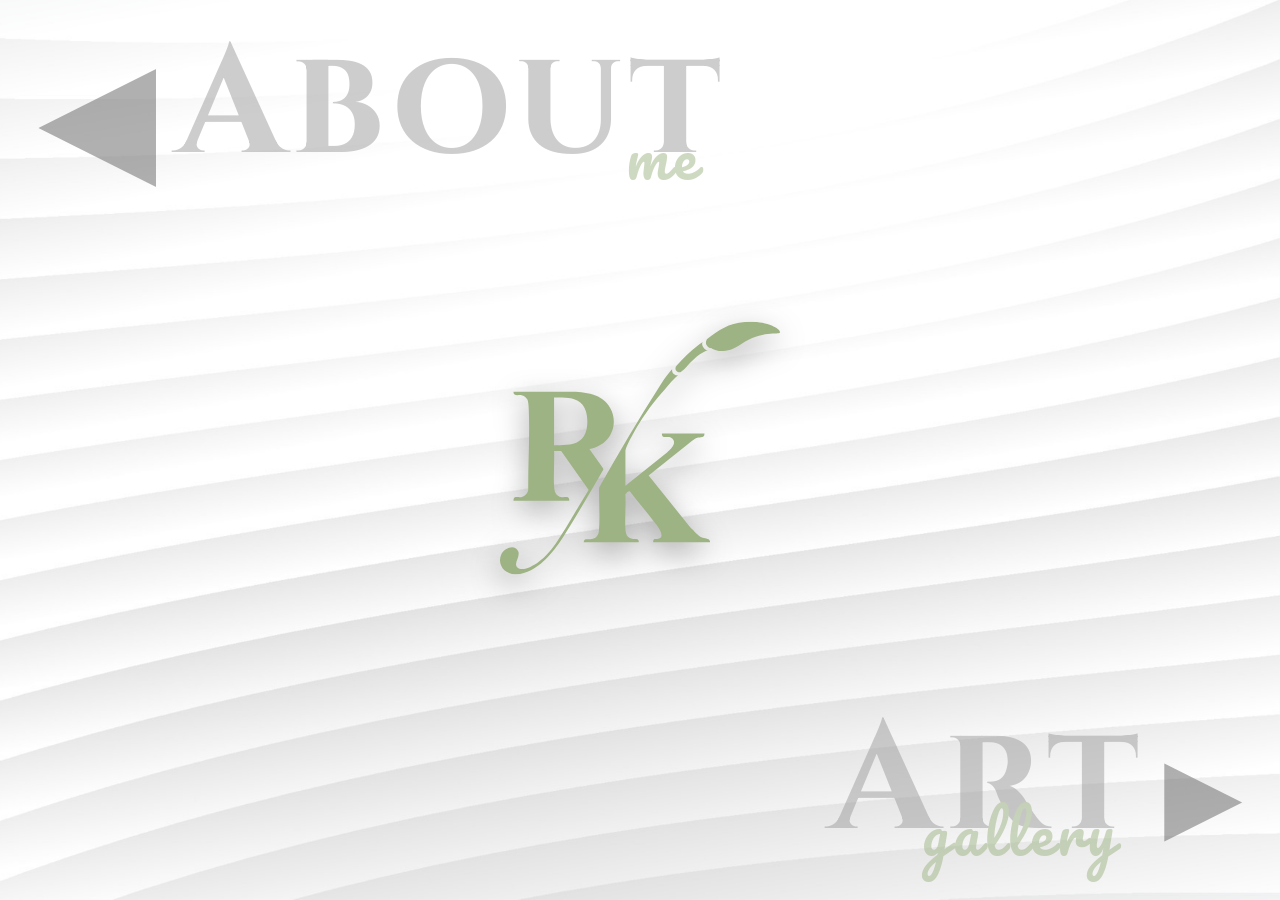
==== commit cd35e451: "Updated" ====
--- a/index.html
+++ b/index.html
@@ -17,7 +17,7 @@
         <a href="aboutMe.html" class="split-panel about-panel">
             <div class="panel-content">
                 <div class="main-word-row">
-                    <span class="arrow">&#9664;</span>
+                    <span class="arrow">&#9664;&#xFE0E;</span>
                     <div class="text-stack">
                         <h2>About</h2>
                         <h3 class="sub-word">Me</h3>
@@ -34,7 +34,7 @@
                         <h2>Art</h2>
                         <h3 class="sub-word">Gallery</h3>
                     </div>
-                    <span class="arrow">&#9654;</span>
+                    <span class="arrow">&#9654;&#xFE0E;</span>
                 </div>
             </div>
         </a>
--- a/style.css
+++ b/style.css
@@ -38,6 +38,26 @@
     background-size: cover;
     background-position: center;
     background-repeat: no-repeat;
+}
+
+/* =========================================
+   GLOBAL UI HIDING ON SCROLL
+   ========================================= */
+.hidden-on-scroll {
+    opacity: 0 !important;
+    pointer-events: none !important;
+}
+
+.back-home-btn, .hamburger-container, #contact-widget-container {
+    transition: opacity 0.3s ease, transform 0.3s ease;
+}
+
+.back-home-btn.hidden-on-scroll, .hamburger-container.hidden-on-scroll {
+    transform: translateY(-20px);
+}
+
+#contact-widget-container.hidden-on-scroll {
+    transform: translateY(20px);
 }
 
 /* =========================================
@@ -59,7 +79,6 @@
     color: var(--brand-green);
     font-weight: 700;
     letter-spacing: 2px;
-    transition: color 0.3s ease, transform 0.3s ease;
 }
 
 .back-home-btn:hover {
@@ -198,6 +217,12 @@
 /* =========================================
    NEW FULL-PAGE MODAL
    ========================================= */
+body.modal-open {
+    overflow: hidden !important;
+    height: 100dvh !important;
+    touch-action: none;
+}
+
 .modal { 
     display: none; position: fixed; z-index: 9999; 
     left: 0; top: 0; width: 100vw; height: 100vh; 
@@ -249,6 +274,7 @@
     }
     .modal-nav { padding: 0 10px; }
 }
+
 /* =========================================
    INDEX PAGE STYLES
    ========================================= */
@@ -279,9 +305,9 @@
 .index-body .about-panel .panel-content { top: 2%; left: 3vw; }
 .index-body .art-panel .panel-content { bottom: 2%; right: 3vw; }
 
-.index-body .about-panel h2 { font-size: 8vw; }
+.index-body .about-panel h2 { font-size: 12vw; }
 .index-body .about-panel h3 { font-size: 4.5vw; margin-top: -5.5vw; margin-right: 2vw; } 
-.index-body .about-panel .arrow { font-size: 8vw; }
+.index-body .about-panel .arrow { font-size: 12vw; }
 
 .index-body .art-panel h2 { font-size: 12vw; }
 .index-body .art-panel h3 { font-size: 4.5vw; margin-top: -5.5vw; margin-right: 2vw; } 
@@ -362,49 +388,6 @@
 .email-btn { background-color: var(--brand-grey); }
 
 /* =========================================
-   DESIGN PAGE STYLES (3D TUNNEL & MASONRY)
-   ========================================= */
-.design-body { margin: 0; overflow-x: hidden; }
-#viewport { position: fixed; top: 0; left: 0; width: 100vw; height: 100vh; perspective: 800px; overflow: hidden; z-index: 1; }
-#camera { width: 100%; height: 100%; position: absolute; transform-style: preserve-3d; }
-
-.project-panel {
-    position: absolute; top: 50%; left: 50%; width: 60vh; height: 60vh; margin-left: -30vh; margin-top: -30vh;  
-    cursor: pointer; transition: filter 0.3s ease, transform 0.3s ease, box-shadow 0.3s ease;
-    opacity: 0; box-shadow: 0 20px 40px rgba(0,0,0,0.2); border-radius: 4px;
-}
-.project-panel:hover { filter: brightness(1.1); box-shadow: 0 40px 80px rgba(0,0,0,0.6); transform: scale(1.02); }
-.blur-bg { position: absolute; top: 0; left: 0; width: 100%; height: 100%; background-size: cover; background-position: center; filter: blur(15px) brightness(0.8); border-radius: 4px; z-index: 1; }
-.sharp-text { position: absolute; top: 0; left: 0; width: 100%; height: 100%; display: flex; justify-content: center; align-items: center; background-size: cover; background-position: center; background-clip: text; -webkit-background-clip: text; z-index: 2; }
-.sharp-text h2 { color: transparent !important; -webkit-text-fill-color: transparent !important; font-family: 'Cinzel', serif; font-size: 8vh; font-weight: 700; letter-spacing: 6px; margin: 0; text-align: center; width: 90%; }
-
-.masonry-content-wrapper { width: 100%; height: 100%; overflow-y: auto; padding: 6rem 4rem; position: relative; z-index: 2; }
-.masonry-header { text-align: center; margin-bottom: 4rem; }
-.masonry-header h1 { font-size: 4rem; color: var(--brand-green); margin-bottom: 1rem; }
-.masonry-header p { font-size: 1.2rem; color: var(--text-color); max-width: 600px; margin: 0 auto; }
-.masonry-grid { column-count: 3; column-gap: 2rem; max-width: 1400px; margin: 0 auto; }
-.masonry-grid img { width: 100%; margin-bottom: 2rem; border-radius: 4px; box-shadow: 0 10px 30px rgba(0,0,0,0.15); break-inside: avoid; }
-.close-masonry { position: fixed; top: 30px; right: 40px; color: var(--brand-green); font-size: 60px; z-index: 10000; cursor: pointer; }
-
-@media (max-width: 768px) {
-    .modal-layout { display: flex !important; flex-direction: column !important; height: 100dvh !important; overflow: hidden !important; }
-    .modal-image-container { flex: 1 1 0% !important; width: 100% !important; min-height: 0 !important; display: flex !important; justify-content: center !important; align-items: center !important; padding: 70px 15px 15px 15px !important; }
-    #modalImage { max-width: 100% !important; max-height: 100% !important; width: auto !important; height: auto !important; object-fit: contain !important; box-shadow: 0 10px 30px rgba(0,0,0,0.15) !important; }
-    .modal-plaque { flex: 0 0 auto !important; width: 100% !important; height: auto !important; display: block !important; padding: 20px 20px 30px 20px !important; text-align: center !important; background: var(--bg-color) !important; max-height: 40vh !important; overflow-y: auto !important; }
-    .modal-plaque h2 { font-size: 2rem !important; margin-bottom: 0.5rem !important; }
-    .modal-plaque p { font-size: 1rem !important; margin-bottom: 0.5rem !important; }
-}
-
-.newsletter-overlay { z-index: 9999999; display: none; position: fixed; top: 0; left: 0; width: 100%; height: 100%; background-color: rgba(0,0,0,0.6); backdrop-filter: blur(8px); }
-.newsletter-box { position: absolute; top: 50%; left: 50%; transform: translate(-50%, -50%); width: 90%; max-width: 450px; background: var(--brand-grey); border: 2px solid var(--brand-green); border-radius: 4px; padding: 40px 30px; text-align: center; box-shadow: 0 25px 50px rgba(0,0,0,0.7); }
-.newsletter-title { font-family: 'Cinzel', serif; color: #9db383; margin-bottom: 12px; font-size: 1.8rem; letter-spacing: 2px; }
-.newsletter-text { font-family: 'Montserrat', sans-serif; color: #d1d1d1; margin-bottom: 30px; font-size: 0.9rem; line-height: 1.6; }
-.newsletter-close-x { position: absolute; top: 10px; right: 15px; color: #888; font-size: 28px; cursor: pointer; transition: color 0.3s; }
-.newsletter-close-btn { background: none; border: none; color: #888; font-family: 'Montserrat', sans-serif; font-size: 0.8rem; cursor: pointer; text-decoration: underline; transition: color 0.3s; }
-.newsletter-close-x:hover, .newsletter-close-btn:hover { color: #9db383; }
-.kit-placeholder { min-height: 60px; margin-bottom: 20px; color: #888; font-style: italic; font-size: 0.8em; }
-
-/* =========================================
    HAMBURGER MENU
    ========================================= */
 .hamburger-container {
@@ -490,27 +473,6 @@
 /* =========================================
    ABOUT ME PAGE STYLES
    ========================================= */
-#about-container {
-    position: relative;
-    z-index: 1;
-    display: flex;
-    justify-content: center;
-    align-items: center;
-    min-height: 100vh;
-    width: 100%;
-    padding: 6rem 2rem;
-}
-
-.about-plaque {
-    width: 90%; 
-    max-width: 800px; 
-    text-align: center;
-    margin: 0 auto;
-}
-
-/* =========================================
-   ABOUT ME PAGE STYLES
-   ========================================= */
 #about-main {
     position: relative;
     z-index: 1;
@@ -593,7 +555,34 @@
     object-fit: cover;
 }
 
-@media (max-width: 1024px) {
+/* =========================================
+   MOBILE RESPONSIVENESS OVERRIDES
+   ========================================= */
+@media (max-width: 768px) {
+    /* Gallery Plaque Overrides */
+    .museum-plaque h2 {
+        font-size: 1.8rem !important; 
+        word-wrap: break-word;
+        hyphens: auto;
+    }
+    
+    .museum-plaque h3 {
+        font-size: 1.2rem !important;
+    }
+    
+    .museum-plaque p {
+        font-size: 1rem !important;
+    }
+
+    /* Contact Greeting Overflow Fix */
+    .contact-greeting {
+        white-space: normal;
+        max-width: 65vw;
+        text-align: right;
+        right: 75px;
+    }
+
+    /* About Me layout */
     #about-main {
         padding-top: 80px;
     }
@@ -608,4 +597,49 @@
     .about-text p {
         text-align: justify;
     }
+}
+
+/* =========================================
+   MODAL OPEN STATE - HIDE GLOBAL UI
+   ========================================= */
+body.modal-open .back-home-btn,
+body.modal-open .hamburger-container,
+body.modal-open #contact-widget-container {
+    opacity: 0 !important;
+    pointer-events: none !important;
+}
+
+/* =========================================
+   CLICKABLE PLAQUE
+   ========================================= */
+.clickable-plaque {
+    cursor: pointer;
+    transition: transform 0.3s ease, box-shadow 0.3s ease;
+}
+
+.clickable-plaque:hover {
+    transform: scale(1.02);
+    box-shadow: 0 15px 50px rgba(0, 0, 0, 0.12);
+}
+/* =========================================
+   CLICKABLE STATUS OVERLAY LINK
+   ========================================= */
+.status-link {
+    color: inherit;
+    text-decoration: underline; /* Adds the underline */
+    text-underline-offset: 4px; /* Drops the underline slightly for a cleaner look */
+    pointer-events: auto; /* Ensures it can be clicked */
+    transition: opacity 0.2s ease;
+    display: inline-flex;
+    align-items: center;
+    gap: 8px; /* Adds space between the text and the arrow */
+}
+
+.status-link:hover {
+    opacity: 0.7; /* Fades slightly when the user hovers over it */
+}
+
+.link-icon {
+    font-size: 1.4rem;
+    font-weight: 400;
 }
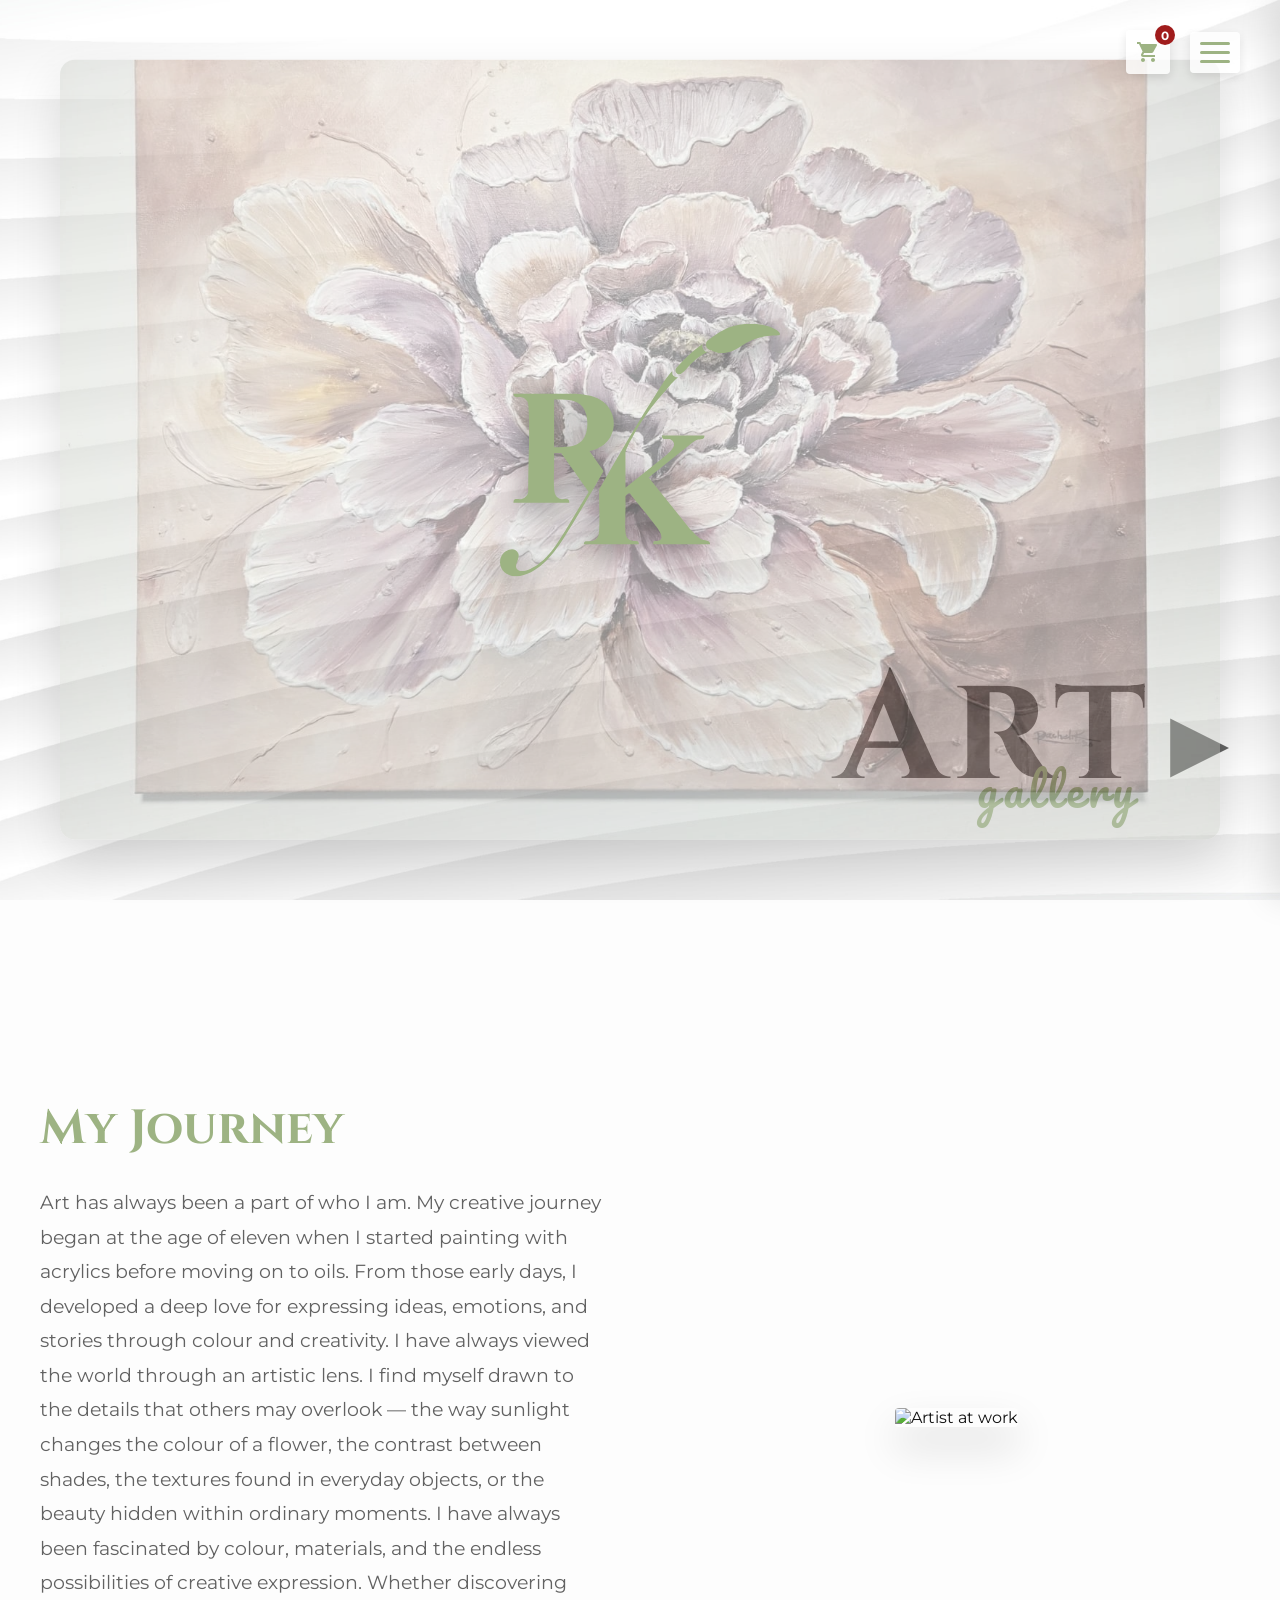
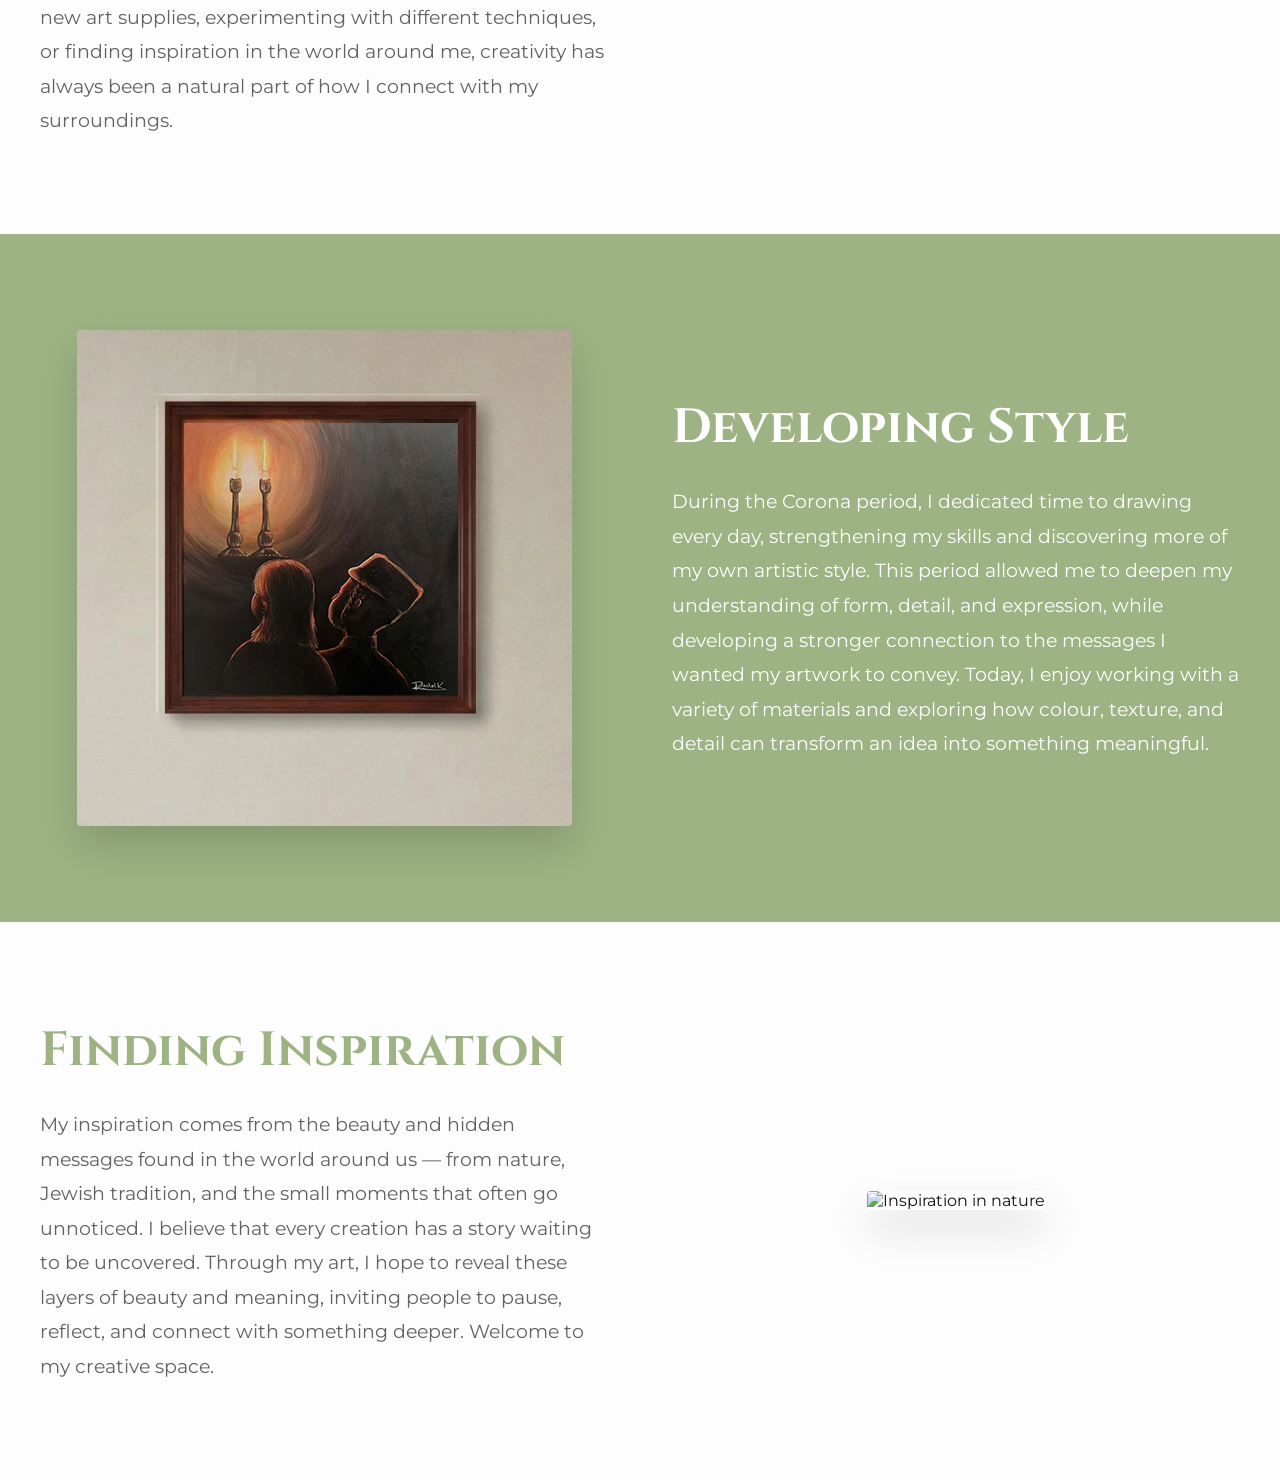
==== commit 365bcf2d: "upgrade" ====
--- a/index.html
+++ b/index.html
@@ -5,58 +5,141 @@
     <meta name="viewport" content="width=device-width, initial-scale=1.0" />
     <title>Rachel Klompas Art & Design</title>
     <link rel="stylesheet" href="style.css" />
-   <link href="https://fonts.googleapis.com/css2?family=Cinzel:wght@400;600;700&family=Montserrat:wght@300;400;500;600&family=Pacifico&display=swap" rel="stylesheet">
+    <link href="https://fonts.googleapis.com/css2?family=Cinzel:wght@400;600;700&family=Montserrat:wght@300;400;500;600&family=Pacifico&display=swap" rel="stylesheet">
 </head>
 <body class="index-body"> 
     
     <div class="global-fixed-bg"></div>
 
-    <div class="split-container">
+    <!-- Top Right Navigation (Hamburger & Cart) -->
+    <div class="top-right-nav">
+        <div class="cart-icon-container" id="cart-icon">
+            <svg viewBox="0 0 24 24" fill="none" xmlns="http://www.w3.org/2000/svg">
+                <path d="M7 18C5.9 18 5.01 18.9 5.01 20C5.01 21.1 5.9 22 7 22C8.1 22 9 21.1 9 20C9 18.9 8.1 18 7 18ZM1 2V4H3L6.6 11.59L5.24 14.04C5.09 14.32 5 14.65 5 15C5 16.1 5.9 17 7 17H19V15H7.42C7.28 15 7.17 14.89 7.17 14.75L7.2 14.63L8.1 13H15.55C16.3 13 16.96 12.59 17.3 11.97L20.88 5.53C20.96 5.38 21 5.19 21 5C21 4.45 20.55 4 20 4H5.21L4.27 2H1ZM17 18C15.9 18 15.01 18.9 15.01 20C15.01 21.1 15.9 22 17 22C18.1 22 19 21.1 19 20C19 18.9 18.1 18 17 18Z" fill="var(--brand-green)"/>
+            </svg>
+            <span class="cart-count" id="cart-count">0</span>
+        </div>
+        <div class="hamburger-container">
+            <div class="hamburger-icon" id="hamburger-icon">
+                <div class="bar"></div><div class="bar"></div><div class="bar"></div>
+            </div>
+            <div class="dropdown-menu" id="dropdown-menu">
+                <a href="index.html#about-main">About Me</a>
+                <a href="gallery.html">Art Gallery</a>
+            </div>
+        </div>
+    </div>
 
-        <!-- New About Me Panel (Top Left) -->
-        <a href="aboutMe.html" class="split-panel about-panel">
-            <div class="panel-content">
-                <div class="main-word-row">
-                    <span class="arrow">&#9664;&#xFE0E;</span>
-                    <div class="text-stack">
-                        <h2>About</h2>
-                        <h3 class="sub-word">Me</h3>
+    <!-- Slide-out Cart Sidebar -->
+    <div id="cart-sidebar" class="cart-sidebar">
+        <div class="cart-header">
+            <h2>Your Collection</h2>
+            <span id="close-cart" class="close-cart">&times;</span>
+        </div>
+        <div class="cart-items" id="cart-items"></div>
+        <div class="cart-footer">
+            <button id="checkout-email-btn" class="checkout-btn email-checkout">Order via Email</button>
+            <button id="checkout-wa-btn" class="checkout-btn wa-checkout">Order via WhatsApp</button>
+ <p class="checkout-note">Apologies for the inconvenience, we do not have a card option availible yet. Rachel will reply directly with banking details & custom shipping rates.</p>
+        </div>
+    </div>
+
+    <!-- HERO SECTION (Top Fold) -->
+    <header class="hero-container">
+        
+    <a href="gallery.html" class="art-panel">
+                <div class="panel-content">
+                    <div class="main-word-row">
+                        <div class="text-stack">
+                            <h2>Art</h2>
+                            <h3 class="sub-word">Gallery</h3>
+                        </div>
+                        <span class="arrow">&#9654;&#xFE0E;</span>
                     </div>
                 </div>
-            </div>
-        </a>
-
-        <!-- Existing Art Gallery Panel (Bottom Right) -->
-        <a href="gallery.html" class="split-panel art-panel">
-            <div class="panel-content">
-                <div class="main-word-row">
-                    <div class="text-stack">
-                        <h2>Art</h2>
-                        <h3 class="sub-word">Gallery</h3>
-                    </div>
-                    <span class="arrow">&#9654;&#xFE0E;</span>
-                </div>
-            </div>
-        </a>
+            </a>
 
         <div class="center-logo" id="main-logo">
+            <!-- THE NEW LOGO BACKGROUND IMAGE -->
+            <div class="logo-backdrop"></div> 
+            
             <svg id="Layer_1" data-name="Layer 1" xmlns="http://www.w3.org/2000/svg" viewBox="0 0 230.53 207.94">
-              
               <g class="logo-design-half">
                   <path d="M91.86,73.23c-5.23-13.07-19.35-15.22-31.85-15.64H11.11c-.42,4.13,4.03,2.46,6.64,2.88,1.78.31,4.08,1.94,4.81,3.61.73,1.62.94,4.92,1.05,6.8,1.1,22.07-.58,45.34-.37,67.47-.21,2.88-3.03,5.6-5.81,6.07-2.72.42-6.69-1.31-6.33,2.88h45.92c.31-4.13-3.4-2.51-6.07-2.82-5.18-.68-6.17-4.71-6.43-9.2-.58-9.41.42-19.4,0-28.92h5.81l22.54,31.9-.05.58c-8.47,13.55-16.26,27.88-25.16,41.11-4.6,6.96-9.62,13.39-16.47,18.25-3.61,2.51-12.97,7.95-16.84,4.13-3.61-3.56,2.67-8.73.63-13.44-2.72-6.12-11.51-2.61-13.81,2.41-4.03,8.84,2.82,17.26,12.24,16.63,17.26-1.1,30.18-17.78,38.75-30.96,11.66-17.94,22.17-36.71,32.95-55.23l-.26-1.15-11.24-15.79c15.17-2.41,24.16-16.94,18.25-31.54ZM69.01,94.36c-5.23,8.21-15.95,7.22-24.48,7.27v-39.33c7.9.05,17.99-.73,23.43,6.07,4.97,6.22,5.23,19.4,1.05,25.99Z"/>
                   <path d="M167.12,16.45s-2.3,1.6-3.98,2.86c-6.59,4.92-12.48,10.96-17.66,16.76-.74.69-1.65,2.65-.37,4.21,2.14,2.6,4.09.85,4.51.51,2.2-1.87,2.56-2.39,3.86-3.6,3.14-2.93,8.21-9.87,17.1-13.64.21-.05.15-.26.36-.31,0,0-1.74.72-3.55-2.26-1.89-3.11-.28-4.53-.28-4.53Z"/>
               </g>
-
               <g class="logo-art-half">
                   <path d="M125.91,163.56c-6.07-7.95-12.66-15.48-18.72-23.48-.63-1.67-3.82,1.57-3.92,2.04.52,9.41-.63,19.46,0,28.76.26,3.92,1.31,7.01,5.54,7.9,2.35.52,5.81-.89,5.44,2.88h-45.34c.21-3.61,2.82-2.25,5.44-2.51,3.97-.42,6.69-2.61,7.06-6.69,1.05-11.56,0-23.95.16-35.62l.26-.84c16-27.88,32.06-55.75,49.47-82.74,3.61-5.65,5.91-9.18,10.52-14.35,0,0-.49,2.29.78,3.63,1.7,1.8,3.93,1.6,3.93,1.6-5.81,5.02-8.47,9.19-13.23,14.41-9.04,9.9-17.63,22.86-24.11,34.47-1.31,2.35-5.91,10.93-5.91,13.18v28.92l34.26-27.51c2.41-2.46,7.69-6.54,5.13-10.46-.58-.94-2.3-1.99-3.4-2.2-2.72-.58-6.12,1.2-5.96-2.98h34.99c.37,3.92-3.35,2.77-5.91,3.61-1.46.47-2.88,1.62-4.18,2.41l-35.82,28.55,34.2,42.62c3.24,2.88,6.22,7.16,10.3,8.79,2.61.99,6.07.26,6.12,3.71h-46.86c-.21-3.61,1.83-2.41,4.08-2.93,7.37-1.67-2.2-12.39-4.29-15.17Z"/>
                   <path d="M170.48,19.85c1.85,2.38,2.95,1.66,4.2,2.35,3.55,1.95,11.85,4.46,23.77-3.7,17.21-11.82,31.17-7.64,32.01-9.73,1.1-2.93-11.51-10.04-28.76-8.58-14.02,1.2-21.29,6.49-31.17,14.07,0,0-2.17,2.86-.05,5.58Z"/>
               </g>
-              
             </svg>
         </div>
-        
+    </header>
+
+    <!-- ABOUT ME SECTION (Scrolls naturally below the fold) -->
+    <main id="about-main">
+        <section class="about-section light">
+            <div class="about-content">
+                <div class="about-text">
+                    <h2>My Journey</h2>
+                    <p>Art has always been a part of who I am. My creative journey began at the age of eleven when I started painting with acrylics before moving on to oils. From those early days, I developed a deep love for expressing ideas, emotions, and stories through colour and creativity. I have always viewed the world through an artistic lens. I find myself drawn to the details that others may overlook — the way sunlight changes the colour of a flower, the contrast between shades, the textures found in everyday objects, or the beauty hidden within ordinary moments. I have always been fascinated by colour, materials, and the endless possibilities of creative expression. Whether discovering new art supplies, experimenting with different techniques, or finding inspiration in the world around me, creativity has always been a natural part of how I connect with my surroundings.</p>
+                </div>
+                <div class="about-image">
+                    <img src="./Paintings/Abstract mockup.webp" alt="Artist at work">
+                </div>
+            </div>
+        </section>
+
+        <section class="about-section inverted">
+            <div class="about-content reverse">
+                <div class="about-text">
+                    <h2>Developing Style</h2>
+                    <p>During the Corona period, I dedicated time to drawing every day, strengthening my skills and discovering more of my own artistic style. This period allowed me to deepen my understanding of form, detail, and expression, while developing a stronger connection to the messages I wanted my artwork to convey. Today, I enjoy working with a variety of materials and exploring how colour, texture, and detail can transform an idea into something meaningful.</p>
+                </div>
+                <div class="about-image">
+                    <img src="./Paintings/candles cropped mockup (1).webp" alt="Artistic details">
+                </div>
+            </div>
+        </section>
+
+        <section class="about-section light">
+            <div class="about-content">
+                <div class="about-text">
+                    <h2>Finding Inspiration</h2>
+                    <p>My inspiration comes from the beauty and hidden messages found in the world around us — from nature, Jewish tradition, and the small moments that often go unnoticed. I believe that every creation has a story waiting to be uncovered. Through my art, I hope to reveal these layers of beauty and meaning, inviting people to pause, reflect, and connect with something deeper. Welcome to my creative space.</p>
+                </div>
+                <div class="about-image">
+                    <img src="./Paintings/leaves Mockup.webp" alt="Inspiration in nature">
+                </div>
+            </div>
+        </section>
+    </main>
+
+    <!-- Global Contact Widget -->
+    <div id="contact-widget-container">
+        <div id="contact-popup" class="contact-popup">
+            <div class="contact-header">
+                <h3>Have any questions?</h3>
+                <span id="close-popup">&times;</span>
+            </div>
+            <div class="contact-body">
+                <textarea id="contact-message" placeholder="Ask about an artwork, pricing, or commissions..."></textarea>
+                <div class="contact-actions">
+                    <button id="send-whatsapp" class="action-btn wa-btn">WhatsApp</button>
+                    <button id="send-email" class="action-btn email-btn">Email</button>
+                </div>
+            </div>
+        </div>
+        <div id="contact-greeting" class="contact-greeting">Hi there, is there something specific you would like?</div>
+        <div id="contact-bubble" class="contact-bubble">
+            <svg viewBox="0 0 24 24" fill="none" xmlns="http://www.w3.org/2000/svg">
+                <path d="M20 2H4C2.9 2 2 2.9 2 4V22L6 18H20C21.1 18 22 17.1 22 16V4C22 2.9 21.1 2 20 2Z" fill="#ffffff"/>
+            </svg>
+        </div>
     </div>
     
+    <!-- (We will link global.js here in the next step, for now use aboutMe.js as it holds the cart/contact logic) -->
+    <script src="global.js"></script>
     <script src="index.js"></script>
 </body>
 </html>
--- a/style.css
+++ b/style.css
@@ -3,6 +3,8 @@
     --text-color: #111111;
     --brand-green: #9db383;
     --brand-grey: #626262; 
+    --brand-mahogany: #a01c1c;
+    --brand-brass: #b5a642;
 }
 
 * {
@@ -41,23 +43,30 @@
 }
 
 /* =========================================
-   GLOBAL UI HIDING ON SCROLL
+   GLOBAL UI HIDING ON SCROLL & MODAL OPEN
    ========================================= */
 .hidden-on-scroll {
     opacity: 0 !important;
     pointer-events: none !important;
 }
 
-.back-home-btn, .hamburger-container, #contact-widget-container {
+.back-home-btn, .top-right-nav, #contact-widget-container {
     transition: opacity 0.3s ease, transform 0.3s ease;
 }
 
-.back-home-btn.hidden-on-scroll, .hamburger-container.hidden-on-scroll {
+.back-home-btn.hidden-on-scroll, .top-right-nav.hidden-on-scroll {
     transform: translateY(-20px);
 }
 
 #contact-widget-container.hidden-on-scroll {
     transform: translateY(20px);
+}
+
+body.modal-open .back-home-btn,
+body.modal-open .top-right-nav,
+body.modal-open #contact-widget-container {
+    opacity: 0 !important;
+    pointer-events: none !important;
 }
 
 /* =========================================
@@ -95,116 +104,415 @@
 }
 
 /* =========================================
-   GALLERY PAGE STYLES
-   ========================================= */
-#gallery-container {
+   TOP RIGHT NAV (CART & HAMBURGER WRAPPER)
+   ========================================= */
+.top-right-nav {
+    position: fixed;
+    top: 30px;
+    right: 40px;
+    z-index: 10000;
+    display: flex;
+    align-items: center;
+    gap: 20px;
+}
+
+@media (max-width: 768px) {
+    .top-right-nav { 
+        top: 20px; 
+        right: 20px; 
+    }
+}
+
+/* =========================================
+   CART ICON & BADGE
+   ========================================= */
+.cart-icon-container {
     position: relative;
-    z-index: 1; 
-    display: flex; flex-direction: column; width: 100%; padding: 50px 0; 
-}
-
-.bg-watermark {
-    font-size: 16vw; 
-    letter-spacing: 5px;
-    opacity: 0.05; 
+    cursor: pointer;
+    background: rgba(255, 255, 255, 0.8);
+    padding: 10px;
+    border-radius: 4px;
+    box-shadow: 0 4px 10px rgba(0,0,0,0.1);
+    transition: background 0.3s ease;
+    display: flex;
+    justify-content: center;
+    align-items: center;
+}
+.cart-icon-container:hover { background: rgba(255, 255, 255, 1); }
+.cart-icon-container svg { width: 24px; height: 24px; }
+
+.cart-count {
+    position: absolute;
+    top: -5px;
+    right: -5px;
+    background-color: var(--brand-mahogany);
+    color: white;
+    font-size: 0.75rem;
+    font-weight: bold;
+    width: 20px;
+    height: 20px;
+    display: flex;
+    justify-content: center;
+    align-items: center;
+    border-radius: 50%;
+}
+
+/* =========================================
+   HAMBURGER MENU
+   ========================================= */
+.hamburger-container { 
+    position: relative; 
+}
+
+.hamburger-icon {
+    display: flex;
+    flex-direction: column;
+    gap: 6px;
+    cursor: pointer;
+    padding: 10px;
+    background: rgba(255, 255, 255, 0.8);
+    border-radius: 4px;
+    box-shadow: 0 4px 10px rgba(0,0,0,0.1);
+    transition: background 0.3s ease;
+}
+
+.hamburger-icon:hover { background: rgba(255, 255, 255, 1); }
+
+.hamburger-icon .bar {
+    width: 30px;
+    height: 3px;
+    background-color: var(--brand-green);
+    border-radius: 2px;
+    transition: transform 0.3s ease, opacity 0.3s ease;
+}
+
+.hamburger-icon.active .bar:nth-child(1) { transform: translateY(9px) rotate(45deg); }
+.hamburger-icon.active .bar:nth-child(2) { opacity: 0; }
+.hamburger-icon.active .bar:nth-child(3) { transform: translateY(-9px) rotate(-45deg); }
+
+.dropdown-menu {
+    position: absolute;
+    top: 60px;
+    right: 0;
+    background: rgba(255, 255, 255, 0.95);
+    border-left: 3px solid var(--brand-green);
+    box-shadow: 0 10px 30px rgba(0,0,0,0.15);
+    display: flex;
+    flex-direction: column;
+    min-width: 150px;
+    opacity: 0;
+    transform: translateY(-10px);
+    pointer-events: none;
+    transition: all 0.3s ease;
+}
+
+.dropdown-menu.show-menu {
+    opacity: 1;
+    transform: translateY(0);
+    pointer-events: auto;
+}
+
+.dropdown-menu a {
+    text-decoration: none;
+    font-family: 'Cinzel', serif;
     color: var(--brand-green);
+    padding: 15px 20px;
+    font-weight: 600;
+    border-bottom: 1px solid rgba(0,0,0,0.05);
+    transition: background 0.3s ease, color 0.3s ease;
+}
+
+.dropdown-menu a:hover {
+    background: var(--brand-green);
+    color: white;
+}
+
+/* =========================================
+   CART SIDEBAR & DUAL CHECKOUT BUTTONS
+   ========================================= */
+.cart-sidebar {
+    position: fixed;
+    top: 0;
+    right: -400px;
+    width: 100%;
+    max-width: 400px;
+    height: 100vh;
+    background-color: var(--bg-color);
+    box-shadow: -10px 0 30px rgba(0,0,0,0.1);
+    z-index: 100000;
+    display: flex;
+    flex-direction: column;
+    transition: right 0.4s cubic-bezier(0.2, 0.8, 0.2, 1);
+}
+.cart-sidebar.open { right: 0; }
+
+.cart-header {
+    display: flex;
+    justify-content: space-between;
+    align-items: center;
+    padding: 30px;
+    background-color: var(--brand-green);
+    color: white;
+}
+.cart-header h2 { color: white; margin: 0; font-size: 1.5rem; }
+.close-cart { font-size: 2rem; cursor: pointer; line-height: 1; }
+
+.cart-items {
+    flex: 1;
+    padding: 30px;
+    overflow-y: auto;
+    display: flex;
+    flex-direction: column;
+    gap: 20px;
+}
+.cart-item {
+    display: flex;
+    justify-content: space-between;
+    align-items: center;
+    padding-bottom: 15px;
+    border-bottom: 1px solid #ddd;
+}
+.cart-item-info h4 { margin: 0 0 5px 0; font-size: 1.1rem; color: var(--text-color); }
+.cart-item-info p { margin: 0; font-size: 0.9rem; color: var(--brand-grey); }
+.remove-item { color: red; cursor: pointer; font-size: 1.5rem; font-weight: bold; }
+
+.cart-footer {
+    padding: 25px 20px;
+    border-top: 1px solid #ddd;
+    background: #fff;
+    display: flex;
+    flex-direction: column;
+    gap: 10px;
+}
+.checkout-btn {
+    width: 100%;
+    padding: 14px;
     font-family: 'Cinzel', serif;
-    white-space: nowrap;
-    user-select: none;
-}
-
-.bg-title { 
+    font-size: 1rem;
+    font-weight: bold;
+    border: none;
+    border-radius: 4px;
+    cursor: pointer;
+    transition: filter 0.2s ease, transform 0.1s ease;
+}
+.checkout-btn:hover { filter: brightness(1.1); }
+.checkout-btn:active { transform: scale(0.98); }
+.email-checkout { background-color: var(--brand-grey); color: white; }
+.wa-checkout { background-color: #25D366; color: white; }
+.checkout-note { text-align: center; font-size: 0.8rem; color: var(--brand-grey); margin-top: 5px; }
+
+
+/* =========================================
+   INDEX PAGE (HERO & UNIFIED LAYOUT)
+   ========================================= */
+.index-body { 
+    margin: 0; 
+    /* Removed overflow: hidden so the page can now scroll naturally! */
+}
+
+.hero-container { 
+    position: relative; 
+    width: 100vw; 
+    height: 100vh; 
+    background-color: transparent; 
+}
+
+/* 1. The Logo & Its New Background Image */
+.center-logo { 
     position: absolute; 
     top: 50%; 
     left: 50%; 
     transform: translate(-50%, -50%); 
-    font-size: 16vw; 
+    z-index: 10; 
+    width: 280px; 
+    pointer-events: none; 
+    display: flex;
+    justify-content: center;
+    align-items: center;
+}
+
+.logo-backdrop {
+    position: absolute;
+    top: 50%;
+    left: 50%;
+    transform: translate(-50%, -50%); /* Centers the image perfectly */
+    
+    /* 100vw/vh is the full screen. Subtracting 120px creates a thick 60px border on all sides */
+    width: calc(100vw - 120px); 
+    height: calc(100vh - 120px); 
+    
+    background-image: url('./Paintings/flower.webp'); 
+    background-size: cover;
+    background-position: center;
+    border-radius: 15px; /* Gives the inner frame modern, soft corners */
+    z-index: -1; 
+    opacity: 0.4; 
+    box-shadow: 0 20px 50px rgba(0,0,0,0.3); 
+}
+
+.center-logo svg { 
+    width: 100%; 
+    height: auto; 
+    filter: drop-shadow(0px 10px 15px rgba(0,0,0,0.4)); 
+}
+.center-logo svg path { fill: var(--brand-green); transition: fill 0.3s ease; }
+.center-logo.hover-art .logo-art-half path { fill: var(--brand-grey); }
+.center-logo.hover-art .logo-design-half path { fill: var(--brand-grey); }
+
+/* 2. The Art Gallery Link Text */
+.art-panel { 
+    position: absolute; 
+    top: 0; right: 0; 
+    width: 50%; height: 100vh; 
+    display: block; 
+    text-decoration: none; 
+    cursor: pointer; 
+    z-index: 1; 
+}
+
+.panel-content { 
+    position: absolute; 
+    bottom: 8%; 
+    right: 4vw; 
+    opacity: 1; 
+    white-space: nowrap; 
+    transition: opacity 0.3s ease;
+}
+
+.art-panel:hover .panel-content { opacity: 1; }
+
+.main-word-row { display: flex; align-items: center; gap: 1.5vw; }
+.text-stack { display: flex; flex-direction: column; align-items: flex-end; position: relative; }
+
+/* The word "Art" in Cinzel */
+.main-word-row h2 { 
+    font-family: 'Cinzel', serif; 
+    color: #4c4c4cd0; 
+    margin: 0; 
+    font-size: 12vw; 
+    line-height: 0.9; 
     letter-spacing: 5px; 
-    opacity: 0.1; 
+    transition: color 0.3s ease; 
+    position: relative; 
+    z-index: 1;
+}
+
+/* The word "Gallery" in Pacifico */
+.main-word-row h3 { 
+    font-family: 'Pacifico', cursive; 
+    font-weight: 500; 
+    letter-spacing: 4px; 
+    text-transform: lowercase; 
+    color: var(--brand-green); 
+    position: relative; 
+    z-index: 2; 
+    transition: color 0.3s ease; 
+    font-size: 3.5vw; 
+    margin-top: -4vw; /* Pulls it up to overlap the word 'Art' */
+    margin-right: 1vw;
+}
+
+.main-word-row .arrow { 
+    font-family: 'Cinzel', serif; 
     color: var(--brand-grey); 
-    font-family: 'Cinzel', serif; 
-    z-index: 0; 
-    white-space: nowrap; 
-    pointer-events: none; 
-    user-select: none; 
-}
+    font-size: 6vw;
+    transition: color 0.3s ease; 
+}
+
+/* Hover effects */
+.art-panel:hover h2, .art-panel:hover h3, .art-panel:hover .arrow { color: var(--brand-green); }
+
+/* Slide-in Animation */
+@keyframes slideInRight { from { transform: translateX(100px); opacity: 0; } to { transform: translateX(0); opacity: 1; } }
+.art-panel .main-word-row { animation: slideInRight 1.2s cubic-bezier(0.2, 0.8, 0.2, 1) forwards; }
+
+
+/* =========================================
+   INDEX PAGE MOBILE EXACT TYPOGRAPHY
+   ========================================= */
+@media (max-width: 768px) {
+    .art-panel { width: 100vw; }
+    .center-logo { width: 220px; }
+    .logo-backdrop { 
+        /* Subtracting 40px creates a beautiful 20px border on phones */
+        width: calc(100vw - 40px); 
+        height: calc(100vh - 40px); 
+    }
+    
+    .panel-content { 
+        bottom: 15%; 
+        right: auto; 
+        left: 50%; 
+        transform: translateX(-50%); 
+    }
+    
+    /* Normalized dual-font sizing for mobile */
+    .main-word-row h2 { font-size: 14vw !important; }
+    .main-word-row h3 { font-size: 6vw !important; margin-top: -6vw !important; margin-right: 2vw !important; }
+    .main-word-row .arrow { font-size: 10vw !important; }
+}
+/* =========================================
+   GALLERY PAGE STYLES
+   ========================================= */
+#gallery-container { position: relative; z-index: 1; display: flex; flex-direction: column; width: 100%; padding: 50px 0; }
+.bg-watermark { font-size: 16vw; letter-spacing: 5px; opacity: 0.05; color: var(--brand-green); font-family: 'Cinzel', serif; white-space: nowrap; user-select: none; }
+.bg-title { position: absolute; top: 50%; left: 50%; transform: translate(-50%, -50%); font-size: 16vw; letter-spacing: 5px; opacity: 0.1; color: var(--brand-grey); font-family: 'Cinzel', serif; z-index: 0; white-space: nowrap; pointer-events: none; user-select: none; }
 
 .art-panel { position: relative; width: 100vw; min-height: 90vh; display: flex; align-items: center; justify-content: center; padding: 4rem 0; }
 .art-bounding-box { position: relative; display: flex; align-items: center; justify-content: space-between; width: 95%; max-width: 1600px; padding: 0 2rem; }
 .art-bounding-box.reverse { flex-direction: row-reverse; }
 
-.image-carousel { 
-    position: relative; 
-    z-index: 2; 
-    width: 55%; 
-    height: 80vh; 
-    display: flex; 
-    justify-content: center; 
-    align-items: center; 
-}
-
+.image-carousel { position: relative; z-index: 2; width: 55%; height: 80vh; display: flex; justify-content: center; align-items: center; }
 .art-image { max-height: 100%; max-width: 100%; object-fit: contain; box-shadow: 0 20px 50px rgba(0, 0, 0, 0.15); border-radius: 4px; cursor: pointer; transition: transform 0.3s ease; }
 .art-image:hover { transform: scale(1.02); }
 
 .museum-plaque { 
-    position: relative;
-    z-index: 2; 
-    width: 35%; 
+    position: relative; z-index: 2; width: 35%; 
     background: rgba(255,255,255,0.9); 
     border-left: 4px solid var(--brand-green); 
     box-shadow: 0 10px 40px rgba(0, 0, 0, 0.08); 
-    padding: 4rem; 
-    backdrop-filter: blur(5px); 
-}
+    padding: 4rem; backdrop-filter: blur(5px); 
+}
+.clickable-plaque { cursor: pointer; transition: transform 0.3s ease, box-shadow 0.3s ease; }
+.clickable-plaque:hover { transform: scale(1.02); box-shadow: 0 15px 50px rgba(0, 0, 0, 0.12); }
 .museum-plaque h2 { font-family: 'Cinzel', serif; color: var(--brand-green); margin-bottom: 1rem; font-size: 3rem; }
 .museum-plaque p { font-family: 'Montserrat', sans-serif; color: var(--brand-green); margin: 0; font-size: 1.5rem; font-weight: 500; }
 .museum-plaque h3 { font-family: 'Cinzel', serif; color: var(--brand-green); margin: 0; font-size: 2rem; }
 
-.nav-arrow {
+.location-badge {
+    display: inline-block;
+    background-color: #eee;
+    color: var(--brand-grey);
+    padding: 4px 10px;
+    border-radius: 4px;
+    font-family: 'Montserrat', sans-serif;
+    font-size: 0.8rem;
+    font-weight: 600;
+    margin-top: 10px;
+    margin-bottom: 20px;
+}
+
+.add-to-cart-btn {
     background-color: var(--brand-green);
-    color: var(--brand-grey);
-    width: 60px;
-    height: 60px;
-    display: flex;
-    justify-content: center;
-    align-items: center;
-    border-radius: 50%;
-    cursor: pointer;
-    font-size: 30px;
-    transition: all 0.3s ease;
-    user-select: none;
-    box-shadow: 0 4px 10px rgba(0,0,0,0.15); 
-}
-.nav-arrow:hover {
-    background-color: var(--brand-grey);
-    color: var(--brand-green);
-    transform: scale(1.05); 
-}
+    color: white; border: none; padding: 12px 25px;
+    font-family: 'Montserrat', sans-serif; font-weight: 600; font-size: 1rem;
+    cursor: pointer; border-radius: 4px; transition: background 0.3s ease;
+    margin-top: 20px; width: 100%;
+}
+.add-to-cart-btn:hover { background-color: var(--brand-grey); }
+
+.nav-arrow { background-color: var(--brand-green); color: var(--brand-grey); width: 60px; height: 60px; display: flex; justify-content: center; align-items: center; border-radius: 50%; cursor: pointer; font-size: 30px; transition: all 0.3s ease; user-select: none; box-shadow: 0 4px 10px rgba(0,0,0,0.15); }
+.nav-arrow:hover { background-color: var(--brand-grey); color: var(--brand-green); transform: scale(1.05); }
 .carousel-btn { position: absolute; top: 50%; z-index: 5; opacity: 0; }
 .image-carousel:hover .carousel-btn { opacity: 1; }
 .prev-btn { left: 15px; }
 .next-btn { right: 15px; }
 
-/* =========================================
-   STATUS OVERLAY (SOLD / MESSAGE)
-   ========================================= */
-.status-overlay {
-    position: absolute;
-    top: 40px;
-    left: -20px;
-    background-color: rgba(157, 179, 131, 0.95);
-    color: #ffffff;
-    padding: 15px 50px;
-    font-family: 'Cinzel', serif;
-    font-size: 1.8rem;
-    font-weight: 700;
-    letter-spacing: 4px;
-    text-transform: uppercase;
-    z-index: 10; 
-    pointer-events: none; 
-    box-shadow: 0 5px 20px rgba(0,0,0,0.25);
-    transform: rotate(-3deg);
-}
+/* Status Overlay */
+.status-overlay { position: absolute; top: 40px; left: -20px; background-color: rgba(157, 179, 131, 0.95); color: #ffffff; padding: 15px 50px; font-family: 'Cinzel', serif; font-size: 1.8rem; font-weight: 700; letter-spacing: 4px; text-transform: uppercase; z-index: 10; pointer-events: none; box-shadow: 0 5px 20px rgba(0,0,0,0.25); transform: rotate(-3deg); }
+.status-link { color: inherit; text-decoration: underline; text-underline-offset: 4px; pointer-events: auto; transition: opacity 0.2s ease; display: inline-flex; align-items: center; gap: 8px; }
+.status-link:hover { opacity: 0.7; }
+.link-icon { font-size: 1.4rem; font-weight: 400; }
 
 @media (max-width: 1024px) {
     .art-bounding-box, .art-bounding-box.reverse { flex-direction: column; gap: 2rem; }
@@ -214,165 +522,102 @@
     .status-overlay { top: 10px; left: 0px; font-size: 1.2rem; padding: 10px 30px; }
 }
 
-/* =========================================
-   NEW FULL-PAGE MODAL
-   ========================================= */
-body.modal-open {
-    overflow: hidden !important;
-    height: 100dvh !important;
-    touch-action: none;
-}
-
-.modal { 
-    display: none; position: fixed; z-index: 9999; 
-    left: 0; top: 0; width: 100vw; height: 100vh; 
-    background-color: var(--bg-color); 
-    overflow: hidden; 
-}
-.modal-bg-title {
-    position: absolute; top: 50%; left: 50%; transform: translate(-50%, -50%);
-    font-size: 18vw; font-family: 'Cinzel', serif; color: var(--brand-green);
-    opacity: 0.05; z-index: 0; pointer-events: none; white-space: nowrap;
-}
+
+/* =========================================
+   FULL-PAGE IMAGE MODAL
+   ========================================= */
+body.modal-open { overflow: hidden !important; height: 100dvh !important; }
+.modal { display: none; position: fixed; z-index: 9999; left: 0; top: 0; width: 100vw; height: 100vh; background-color: var(--bg-color); overflow: hidden; }
+.modal-bg-title { position: absolute; top: 50%; left: 50%; transform: translate(-50%, -50%); font-size: 18vw; font-family: 'Cinzel', serif; color: var(--brand-green); opacity: 0.05; z-index: 0; pointer-events: none; white-space: nowrap; }
 .modal-layout { display: flex; width: 100%; height: 100%; position: relative; z-index: 1; }
-.modal-image-container { 
-    width: 65%; height: 100%; display: flex; 
-    justify-content: center; align-items: center; 
-    padding: 4rem; position: relative;
-}
+.modal-image-container { width: 65%; height: 100%; display: flex; justify-content: center; align-items: center; padding: 4rem; position: relative; }
 #modalImage { max-width: 100%; max-height: 90vh; box-shadow: 0 20px 50px rgba(0, 0, 0, 0.2); }
-.modal-plaque { 
-    width: 35%; height: 100%; display: flex; flex-direction: column; 
-    justify-content: center; padding: 4rem 6rem; 
-    background: url('./Paintings/background.jpg'); border-left: 4px solid var(--brand-green); 
-    box-shadow: -10px 0 30px rgba(0,0,0,0.05);
-}
+.modal-plaque { width: 35%; height: 100%; display: flex; flex-direction: column; justify-content: center; padding: 4rem 6rem; background: url('./Paintings/background.jpg'); border-left: 4px solid var(--brand-green); box-shadow: -10px 0 30px rgba(0,0,0,0.05); }
 .modal-plaque h2 { font-size: 3.5rem; margin-bottom: 1.5rem; }
 .modal-plaque p { font-size: 1.2rem; margin-bottom: 1rem; color: var(--text-color); font-weight: 500; }
 .close { position: absolute; top: 30px; right: 40px; color: var(--brand-green); font-size: 60px; z-index: 10000; cursor: pointer; }
-.modal-nav { 
-    position: absolute; top: 50%; left: 0; width: 100%; 
-    display: flex; justify-content: space-between; 
-    transform: translateY(-50%); padding: 0 40px; z-index: 10; pointer-events: none; 
-}
+.modal-nav { position: absolute; top: 50%; left: 0; width: 100%; display: flex; justify-content: space-between; transform: translateY(-50%); padding: 0 40px; z-index: 10; pointer-events: none; }
 .modal-nav .nav-arrow { pointer-events: auto; }
 
 @media (max-width: 1024px) {
-    .modal { overflow-y: auto; }
-    .modal-layout { flex-direction: column; height: auto; min-height: 100vh; }
+    .modal { overflow-y: auto !important; -webkit-overflow-scrolling: touch; }
+    .modal-layout { display: block; height: auto; }
     .modal-image-container { width: 100%; height: 60vh; padding: 4rem 1rem 2rem 1rem; }
-    .modal-plaque { 
-        width: 100%; height: auto; border-left: none; border-top: 4px solid var(--brand-green); 
-        padding: 3rem 2rem; align-items: center; text-align: center; 
-    }
+    .modal-plaque { width: 100%; height: auto; min-height: 60vh; border-left: none; border-top: 4px solid var(--brand-green); padding: 3rem 2rem 8rem 2rem; text-align: center; }
     .modal-plaque h2 { font-size: 2.5rem; }
-    .modal-bg-title { font-size: 26vw; top: 30%; }
-    .close { 
-        top: 15px; right: 20px; font-size: 50px; background: rgba(253, 253, 253, 0.7); 
-        border-radius: 50%; width: 50px; height: 50px; display: flex; 
-        justify-content: center; align-items: center; line-height: 1; 
-    }
-    .modal-nav { padding: 0 10px; }
-}
-
-/* =========================================
-   INDEX PAGE STYLES
-   ========================================= */
-.index-body { margin: 0; overflow: hidden !important; height: 100vh !important; }
-.index-body .split-container { position: relative; width: 100vw; height: 100vh; background-color: transparent; }
-.index-body .split-panel { position: absolute; display: block; text-decoration: none; cursor: pointer; }
-.index-body .about-panel { top: 0; left: 0; width: 50%; height: 100vh; z-index: 1; }
-.index-body .art-panel { top: 0; right: 0; width: 50%; height: 100vh; z-index: 1; }
-
-.index-body .panel-content { position: absolute; pointer-events: none; opacity: 0.5; white-space: nowrap; }
-.index-body .main-word-row { display: flex; align-items: center; gap: 1.5vw; }
-.index-body .text-stack { display: flex; flex-direction: column; align-items: flex-end; position: relative; }
-
-.index-body .panel-content h2 { font-family: 'Cinzel', serif; color: #9c9c9c; margin: 0; line-height: 0.9; letter-spacing: 5px; position: relative; z-index: 1; transition: color 0.3s ease; }
-.index-body .panel-content h3 { 
-    font-family: 'Pacifico', cursive; 
-    font-weight: 500; 
-    letter-spacing: 4px; 
-    text-transform: lowercase; 
-    color: var(--brand-grey); 
-    position: relative; 
-    z-index: 2; 
-    transition: color 0.3s ease; 
-    color: var(--brand-green);
-}
-.index-body .panel-content .arrow { font-family: 'Cinzel', serif; color: var(--brand-grey); transition: color 0.3s ease; }
-
-.index-body .about-panel .panel-content { top: 2%; left: 3vw; }
-.index-body .art-panel .panel-content { bottom: 2%; right: 3vw; }
-
-.index-body .about-panel h2 { font-size: 12vw; }
-.index-body .about-panel h3 { font-size: 4.5vw; margin-top: -5.5vw; margin-right: 2vw; } 
-.index-body .about-panel .arrow { font-size: 12vw; }
-
-.index-body .art-panel h2 { font-size: 12vw; }
-.index-body .art-panel h3 { font-size: 4.5vw; margin-top: -5.5vw; margin-right: 2vw; } 
-.index-body .art-panel .arrow { font-size: 8vw; }
-
-.index-body .about-panel:hover h2, .index-body .about-panel:hover h3, .index-body .about-panel:hover .arrow { color: var(--brand-green); }
-.index-body .art-panel:hover h2, .index-body .art-panel:hover h3, .index-body .art-panel:hover .arrow { color: var(--brand-green); }
-
-.index-body .center-logo { position: absolute; top: 50%; left: 50%; transform: translate(-50%, -50%); z-index: 10; width: 280px; pointer-events: none; }
-.index-body .center-logo svg { width: 100%; height: auto; filter: drop-shadow(0px 10px 15px rgba(0,0,0,0.3)); }
-.index-body .center-logo svg path { fill: var(--brand-green); transition: fill 0.3s ease; }
-.index-body .center-logo.hover-about .logo-design-half path { fill: var(--brand-grey); }
-.index-body .center-logo.hover-art .logo-art-half path { fill: var(--brand-grey); }
+    .modal-bg-title { font-size: 26vw; top: 30vh; }
+    .close { top: 15px; right: 20px; font-size: 50px; background: rgba(253, 253, 253, 0.7); border-radius: 50%; width: 50px; height: 50px; display: flex; justify-content: center; align-items: center; line-height: 1; }
+    .modal-nav { top: 35vh; padding: 0 10px; }
+}
+
+
+/* =========================================
+   ABOUT ME PAGE STYLES
+   ========================================= */
+#about-main { position: relative; z-index: 1; width: 100%; padding-top: 100px; display: flex; flex-direction: column; }
+.about-section { width: 100vw; padding: 6rem 2rem; display: flex; justify-content: center; }
+.about-section.light { background: rgba(253, 253, 253, 0.9); }
+.about-section.inverted { background: var(--brand-green); }
+.about-content { display: flex; align-items: center; max-width: 1200px; width: 100%; gap: 4rem; }
+.about-content.reverse { flex-direction: row-reverse; }
+.about-text { flex: 1; }
+.about-text h2 { font-size: 3rem; margin-bottom: 1.5rem; }
+.about-section.light .about-text h2 { color: var(--brand-green); }
+.about-section.inverted .about-text h2 { color: #ffffff; }
+.about-section.light .about-text p { color: var(--brand-grey); }
+.about-section.inverted .about-text p { color: #ffffff; }
+.about-text p { font-family: 'Montserrat', sans-serif; font-size: 1.2rem; line-height: 1.8; font-weight: 400; }
+.about-image { flex: 1; display: flex; justify-content: center; }
+.about-image img { max-width: 100%; height: auto; border-radius: 4px; box-shadow: 0 20px 40px rgba(0,0,0,0.15); object-fit: cover; }
 
 @media (max-width: 768px) {
-    .index-body .about-panel { top: 0; left: 0; width: 100vw; height: 50vh; }
-    .index-body .art-panel { top: 50vh; left: 0; width: 100vw; height: 50vh; }
-    .index-body .center-logo { width: 180px; }
-    .index-body .about-panel h2 { font-size: 14vw; }
-    .index-body .about-panel h3 { font-size: 3vw; margin-top: -2.5vw; margin-right: 2vw; }
-    .index-body .about-panel .arrow { font-size: 7vw; }
-    .index-body .art-panel h2 { font-size: 26vw; }
-    .index-body .art-panel h3 { font-size: 5vw; margin-top: -4.5vw; margin-right: 3vw; }
-    .index-body .art-panel .arrow { font-size: 12vw; }
-    .index-body .about-panel .panel-content { top: auto; bottom: 100px; left: 50%; transform: translateX(-50%); }
-    .index-body .art-panel .panel-content { bottom: auto; top: 100px; right: auto; left: 50%; transform: translateX(-50%); }
-    .index-body .main-word-row { gap: 3vw; } 
-}
-
-@keyframes slideInLeft { from { transform: translateX(-100px); opacity: 0; } to { transform: translateX(0); opacity: 1; } }
-@keyframes slideInRight { from { transform: translateX(100px); opacity: 0; } to { transform: translateX(0); opacity: 1; } }
-.index-body .about-panel .main-word-row { animation: slideInLeft 1.2s cubic-bezier(0.2, 0.8, 0.2, 1) forwards; }
-.index-body .art-panel .main-word-row { animation: slideInRight 1.2s cubic-bezier(0.2, 0.8, 0.2, 1) forwards; }
+    /* About Me layout overrides */
+    #about-main { padding-top: 80px; }
+    .about-content, .about-content.reverse { flex-direction: column; gap: 3rem; }
+    .about-text h2 { font-size: 2.5rem; text-align: center; }
+    .about-text p { text-align: justify; }
+    
+    /* Gallery Plaque overrides on mobile */
+    .museum-plaque h2 { font-size: 1.8rem !important; word-wrap: break-word; hyphens: auto; }
+    .museum-plaque h3 { font-size: 1.2rem !important; }
+    .museum-plaque p { font-size: 1rem !important; }
+}
+
 
 /* =========================================
    GLOBAL CONTACT WIDGET
    ========================================= */
-.contact-greeting {
-    position: absolute;
+#contact-widget-container { position: fixed; bottom: 30px; right: 30px; z-index: 100000; display: flex; flex-direction: column; align-items: flex-end; pointer-events: none; }
+
+.contact-greeting { 
+    position: absolute; 
     right: 75px; 
-    bottom: 10px;
-    background-color: var(--brand-mahogany);
-    color: var(--brand-brass);
-    padding: 12px 20px;
-    border-radius: 20px;
+    bottom: 10px; 
+    
+    /* Changed from mahogany (red) to white with a green border */
+    background-color: #ffffff; 
+    color: var(--brand-green); 
+    border: 1px solid var(--brand-green);
+    
+    padding: 12px 20px; 
+    border-radius: 20px; 
     border-bottom-right-radius: 4px; 
-    font-family: 'Montserrat', sans-serif;
-    font-weight: 500;
-    font-size: 0.95rem;
-    white-space: nowrap;
-    box-shadow: 0 5px 15px rgba(0,0,0,0.15);
+    font-family: 'Montserrat', sans-serif; 
+    font-weight: 600; 
+    font-size: 0.95rem; 
+    white-space: nowrap; 
+    box-shadow: 0 5px 15px rgba(0,0,0,0.15); 
     pointer-events: none; 
-    opacity: 0;
-    transform: translateX(30px) scale(0.8);
-    transform-origin: right bottom;
-    transition: all 0.6s cubic-bezier(0.175, 0.885, 0.32, 1.275);
-}
-
+    opacity: 0; 
+    transform: translateX(30px) scale(0.8); 
+    transform-origin: right bottom; 
+    transition: all 0.6s cubic-bezier(0.175, 0.885, 0.32, 1.275); 
+}
 .contact-greeting.show { opacity: 1; transform: translateX(0) scale(1); }
-#contact-widget-container { position: fixed; bottom: 30px; right: 30px; z-index: 100000; display: flex; flex-direction: column; align-items: flex-end; pointer-events: none; }
 .contact-bubble { width: 60px; height: 60px; background-color: var(--brand-green); border-radius: 50%; display: flex; justify-content: center; align-items: center; box-shadow: 0 10px 20px rgba(0,0,0,0.2); cursor: pointer; pointer-events: auto; transition: transform 0.3s ease, background-color 0.3s ease, opacity 0.5s ease; opacity: 0; transform: translateY(20px); }
 .contact-bubble.show { opacity: 1; transform: translateY(0); }
 .contact-bubble:hover { background-color: #8b8b8b; color: var(--brand-green); border-color: var(--brand-green); }
 .contact-bubble svg { width: 30px; height: 30px; }
-
 .contact-popup { width: 300px; background-color: #ffffff; border-radius: 8px; box-shadow: 0 15px 40px rgba(0,0,0,0.2); margin-bottom: 20px; overflow: hidden; pointer-events: auto; display: none; opacity: 0; transform: translateY(10px); transition: opacity 0.3s ease, transform 0.3s ease; }
 .contact-popup.open { display: block; opacity: 1; transform: translateY(0); }
 .contact-header { background-color: var(--brand-green); padding: 15px 20px; display: flex; justify-content: space-between; align-items: center; }
@@ -387,259 +632,50 @@
 .wa-btn { background-color: #25D366; } 
 .email-btn { background-color: var(--brand-grey); }
 
-/* =========================================
-   HAMBURGER MENU
-   ========================================= */
-.hamburger-container {
-    position: fixed;
-    top: 30px;
-    right: 40px;
-    z-index: 10000;
-}
-
-.hamburger-icon {
-    display: flex;
-    flex-direction: column;
-    gap: 6px;
-    cursor: pointer;
-    padding: 10px;
-    background: rgba(255, 255, 255, 0.8);
-    border-radius: 4px;
-    box-shadow: 0 4px 10px rgba(0,0,0,0.1);
-    transition: background 0.3s ease;
-}
-
-.hamburger-icon:hover {
-    background: rgba(255, 255, 255, 1);
-}
-
-.hamburger-icon .bar {
-    width: 30px;
-    height: 3px;
-    background-color: var(--brand-green);
-    border-radius: 2px;
-    transition: transform 0.3s ease, opacity 0.3s ease;
-}
-
-.hamburger-icon.active .bar:nth-child(1) {
-    transform: translateY(9px) rotate(45deg);
-}
-
-.hamburger-icon.active .bar:nth-child(2) {
-    opacity: 0;
-}
-
-.hamburger-icon.active .bar:nth-child(3) {
-    transform: translateY(-9px) rotate(-45deg);
-}
-
-.dropdown-menu {
-    position: absolute;
-    top: 60px;
-    right: 0;
-    background: rgba(255, 255, 255, 0.95);
-    border-left: 3px solid var(--brand-green);
-    box-shadow: 0 10px 30px rgba(0,0,0,0.15);
-    display: flex;
-    flex-direction: column;
-    min-width: 150px;
-    opacity: 0;
-    transform: translateY(-10px);
-    pointer-events: none;
-    transition: all 0.3s ease;
-}
-
-.dropdown-menu.show-menu {
-    opacity: 1;
-    transform: translateY(0);
-    pointer-events: auto;
-}
-
-.dropdown-menu a {
-    text-decoration: none;
-    font-family: 'Cinzel', serif;
-    color: var(--brand-green);
-    padding: 15px 20px;
-    font-weight: 600;
-    border-bottom: 1px solid rgba(0,0,0,0.05);
-    transition: background 0.3s ease, color 0.3s ease;
-}
-
-.dropdown-menu a:hover {
-    background: var(--brand-green);
-    color: white;
-}
-
-/* =========================================
-   ABOUT ME PAGE STYLES
-   ========================================= */
-#about-main {
-    position: relative;
-    z-index: 1;
-    width: 100%;
-    padding-top: 100px; 
-    display: flex;
-    flex-direction: column;
-}
-
-.about-section {
-    width: 100vw;
-    padding: 6rem 2rem;
-    display: flex;
-    justify-content: center;
-}
-
-.about-section.light {
-    background: rgba(253, 253, 253, 0.9);
-}
-
-.about-section.inverted {
-    background: var(--brand-green);
-}
-
-.about-content {
-    display: flex;
-    align-items: center;
-    max-width: 1200px;
-    width: 100%;
-    gap: 4rem;
-}
-
-.about-content.reverse {
-    flex-direction: row-reverse;
-}
-
-.about-text {
-    flex: 1;
-}
-
-.about-text h2 {
-    font-size: 3rem;
-    margin-bottom: 1.5rem;
-}
-
-.about-section.light .about-text h2 {
-    color: var(--brand-green);
-}
-
-.about-section.inverted .about-text h2 {
-    color: #ffffff;
-}
-
-.about-section.light .about-text p {
-    color: var(--brand-grey);
-}
-
-.about-section.inverted .about-text p {
-    color: #ffffff;
-}
-
-.about-text p {
-    font-family: 'Montserrat', sans-serif;
-    font-size: 1.2rem;
-    line-height: 1.8;
-    font-weight: 400;
-}
-
-.about-image {
-    flex: 1;
-    display: flex;
-    justify-content: center;
-}
-
-.about-image img {
-    max-width: 100%;
-    height: auto;
-    border-radius: 4px;
-    box-shadow: 0 20px 40px rgba(0,0,0,0.15);
-    object-fit: cover;
-}
-
-/* =========================================
-   MOBILE RESPONSIVENESS OVERRIDES
-   ========================================= */
 @media (max-width: 768px) {
-    /* Gallery Plaque Overrides */
-    .museum-plaque h2 {
-        font-size: 1.8rem !important; 
-        word-wrap: break-word;
-        hyphens: auto;
-    }
-    
-    .museum-plaque h3 {
-        font-size: 1.2rem !important;
-    }
-    
-    .museum-plaque p {
-        font-size: 1rem !important;
-    }
-
-    /* Contact Greeting Overflow Fix */
-    .contact-greeting {
-        white-space: normal;
-        max-width: 65vw;
-        text-align: right;
-        right: 75px;
-    }
-
-    /* About Me layout */
-    #about-main {
-        padding-top: 80px;
-    }
-    .about-content, .about-content.reverse {
-        flex-direction: column;
-        gap: 3rem;
-    }
-    .about-text h2 {
-        font-size: 2.5rem;
-        text-align: center;
-    }
-    .about-text p {
-        text-align: justify;
-    }
-}
-
-/* =========================================
-   MODAL OPEN STATE - HIDE GLOBAL UI
-   ========================================= */
-body.modal-open .back-home-btn,
-body.modal-open .hamburger-container,
-body.modal-open #contact-widget-container {
-    opacity: 0 !important;
-    pointer-events: none !important;
-}
-
-/* =========================================
-   CLICKABLE PLAQUE
-   ========================================= */
-.clickable-plaque {
-    cursor: pointer;
-    transition: transform 0.3s ease, box-shadow 0.3s ease;
-}
-
-.clickable-plaque:hover {
-    transform: scale(1.02);
-    box-shadow: 0 15px 50px rgba(0, 0, 0, 0.12);
-}
-/* =========================================
-   CLICKABLE STATUS OVERLAY LINK
-   ========================================= */
-.status-link {
-    color: inherit;
-    text-decoration: underline; /* Adds the underline */
-    text-underline-offset: 4px; /* Drops the underline slightly for a cleaner look */
-    pointer-events: auto; /* Ensures it can be clicked */
-    transition: opacity 0.2s ease;
-    display: inline-flex;
-    align-items: center;
-    gap: 8px; /* Adds space between the text and the arrow */
-}
-
-.status-link:hover {
-    opacity: 0.7; /* Fades slightly when the user hovers over it */
-}
-
-.link-icon {
-    font-size: 1.4rem;
-    font-weight: 400;
+    .contact-greeting { white-space: normal; max-width: 65vw; text-align: right; right: 75px; }
+}
+
+/* =========================================
+   LANDSCAPE (HORIZONTAL) MOBILE FIXES
+   ========================================= */
+@media (max-width: 900px) and (orientation: landscape) {
+    
+    /* 1. Fix the Landing Page (Index) */
+    /* Put the panels back side-by-side instead of top/bottom */
+    .index-body .about-panel { top: 0; left: 0; width: 50vw; height: 100vh; }
+    .index-body .art-panel { top: 0; right: 0; width: 50vw; height: 100vh; left: auto; }
+    
+    /* Shrink the center logo so it doesn't overlap text */
+    .index-body .center-logo { width: 140px; } 
+    
+    /* Re-center the text in the middle of each half */
+    .index-body .about-panel .panel-content { top: 50%; left: 50%; transform: translate(-50%, -50%); bottom: auto; }
+    .index-body .art-panel .panel-content { top: 50%; left: 50%; transform: translate(-50%, -50%); bottom: auto; right: auto; }
+    
+    /* Scale down the typography for the short screen height */
+    .index-body .about-panel h2, .index-body .art-panel h2 { font-size: 2rem !important; }
+    .enlarge-word { font-size: 3rem !important; }
+    .index-body .about-panel h3, .index-body .art-panel h3 { font-size: 1rem !important; margin-top: -0.5rem !important; margin-right: 0; }
+    .index-body .about-panel .arrow, .index-body .art-panel .arrow { font-size: 2rem; }
+
+    /* 2. Fix the Full-Page Image Modal */
+    /* Put image on the left, plaque on the right */
+    .modal-layout { display: flex; flex-direction: row; height: 100vh; overflow: hidden; }
+    .modal-image-container { width: 50%; height: 100%; padding: 2rem; }
+    .modal-plaque { width: 50%; height: 100%; min-height: 100vh; padding: 2rem 3rem; overflow-y: auto; text-align: left; }
+    
+    /* Adjust Modal Typography */
+    .modal-plaque h2 { font-size: 2rem !important; margin-bottom: 1rem; }
+    .modal-plaque p { font-size: 1rem !important; }
+    .modal-plaque h3 { font-size: 1.5rem !important; }
+    .modal-bg-title { font-size: 15vw; top: 50%; }
+    .modal-nav { top: 50%; }
+
+    /* 3. Global Nav Adjustments */
+    .top-right-nav { top: 15px; right: 15px; }
+    .back-home-btn { top: 15px; left: 15px; }
+    
+    /* Tuck the contact widget slightly out of the way */
+    #contact-widget-container { bottom: 15px; right: 15px; }
 }
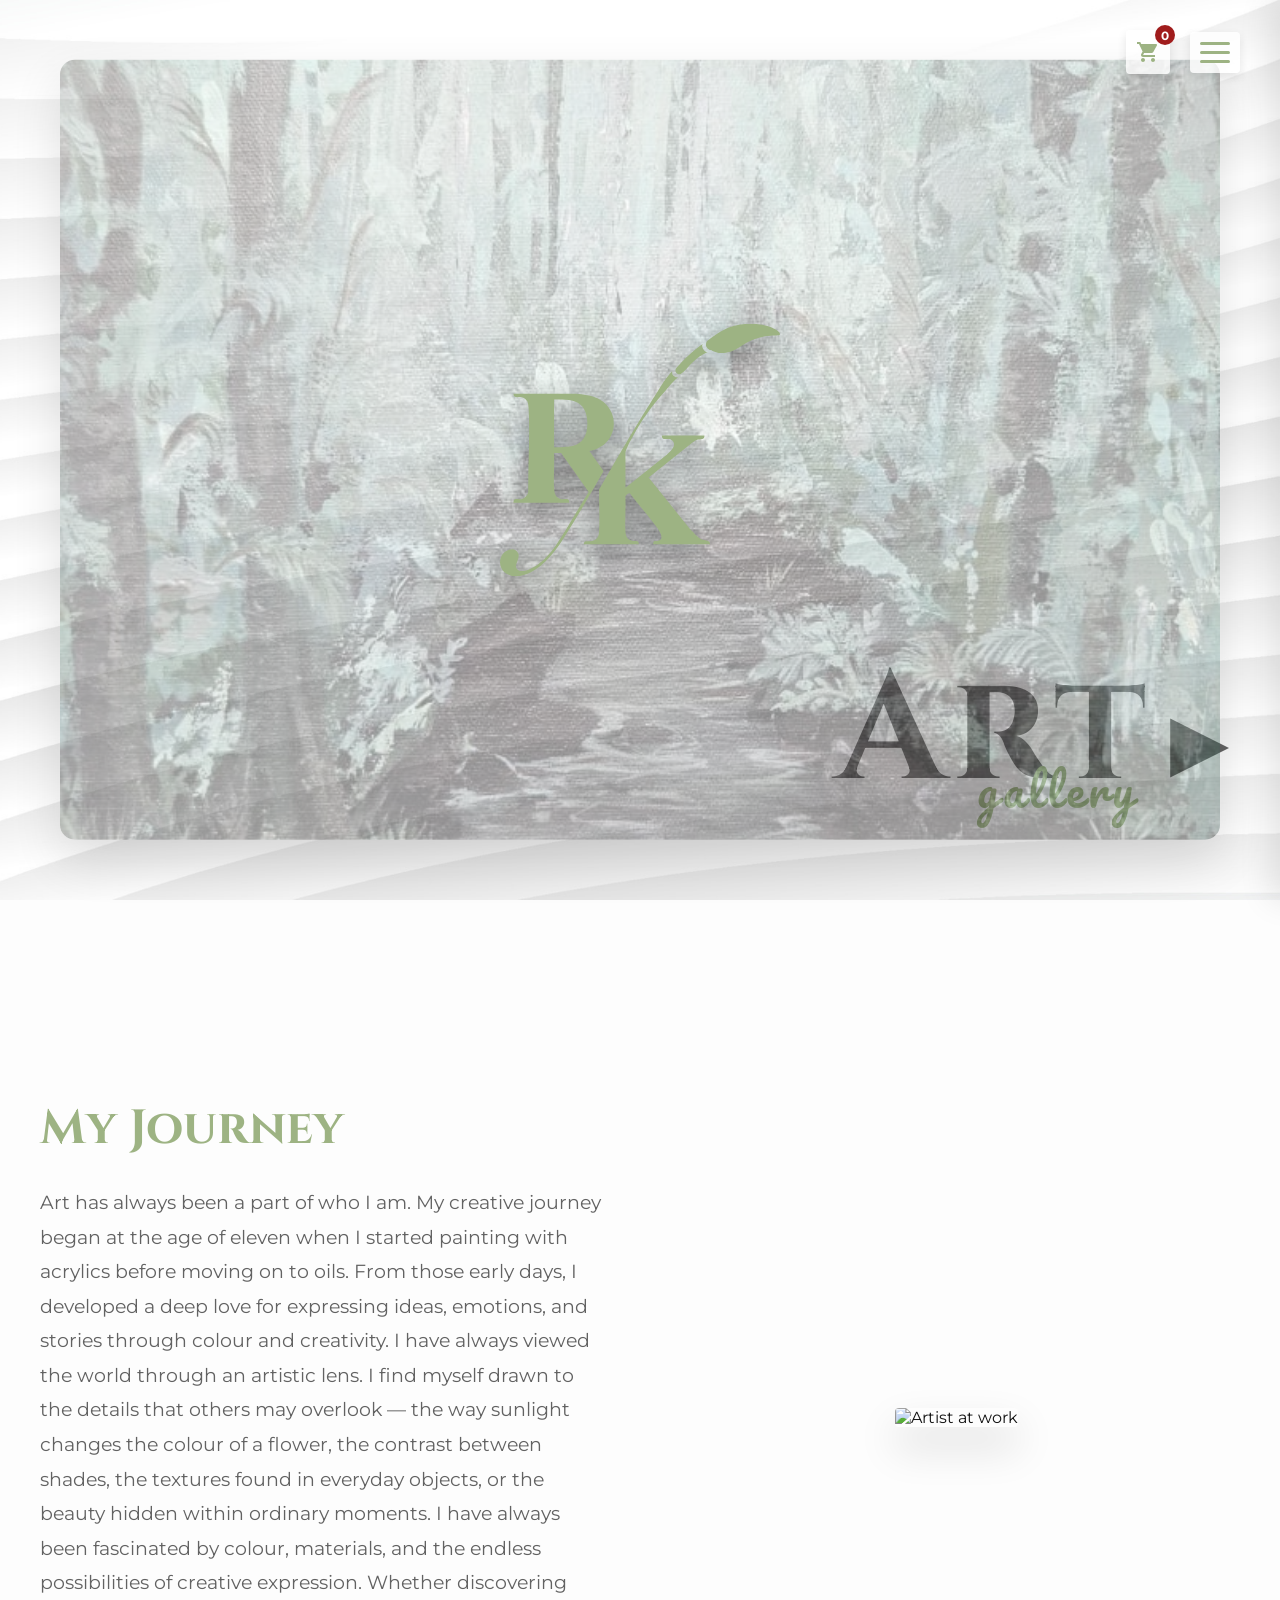
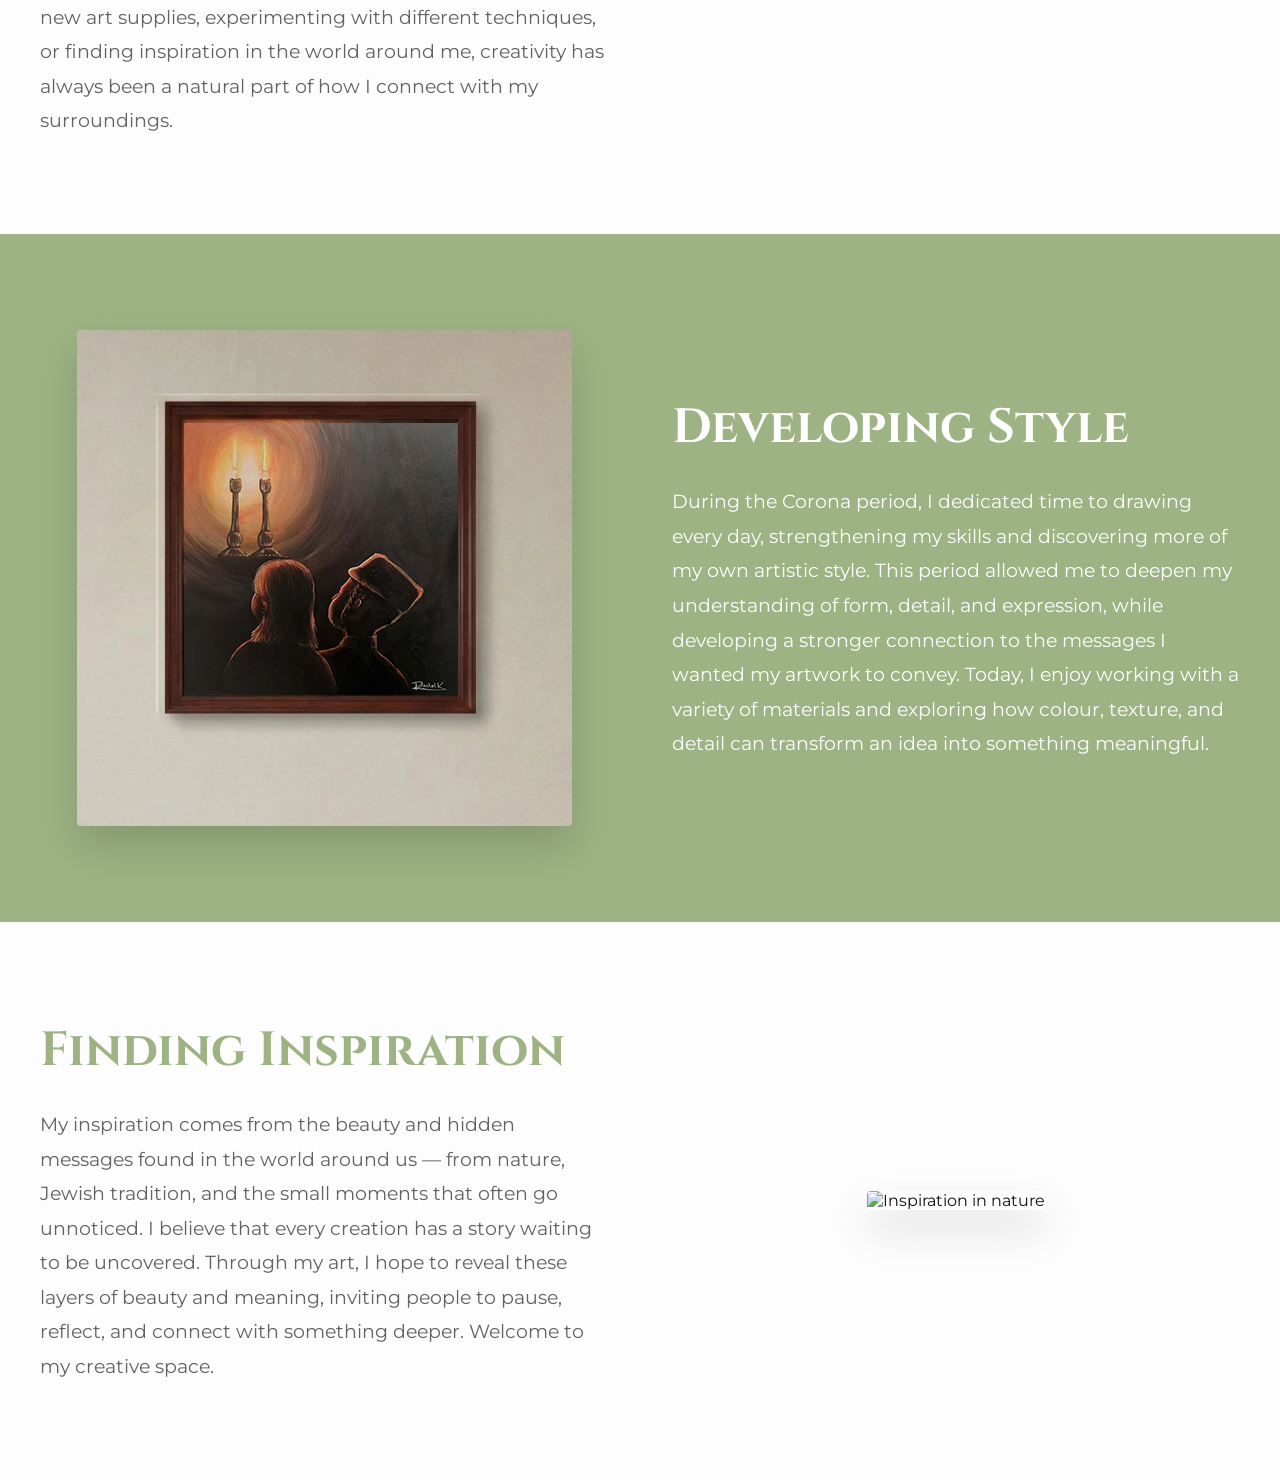
==== commit 33b0bd4e: "l" ====
--- a/index.html
+++ b/index.html
@@ -137,6 +137,8 @@
             </svg>
         </div>
     </div>
+
+    <script async data-uid="1473635635" src="https://rachelklompasart.kit.com/1473635635/index.js"></script>
     
     <!-- (We will link global.js here in the next step, for now use aboutMe.js as it holds the cart/contact logic) -->
     <script src="global.js"></script>
--- a/style.css
+++ b/style.css
@@ -341,7 +341,7 @@
     width: calc(100vw - 120px); 
     height: calc(100vh - 120px); 
     
-    background-image: url('./Paintings/flower.webp'); 
+    background-image: url('./Paintings/peacefull\ \(1\).webp'); 
     background-size: cover;
     background-position: center;
     border-radius: 15px; /* Gives the inner frame modern, soft corners */
